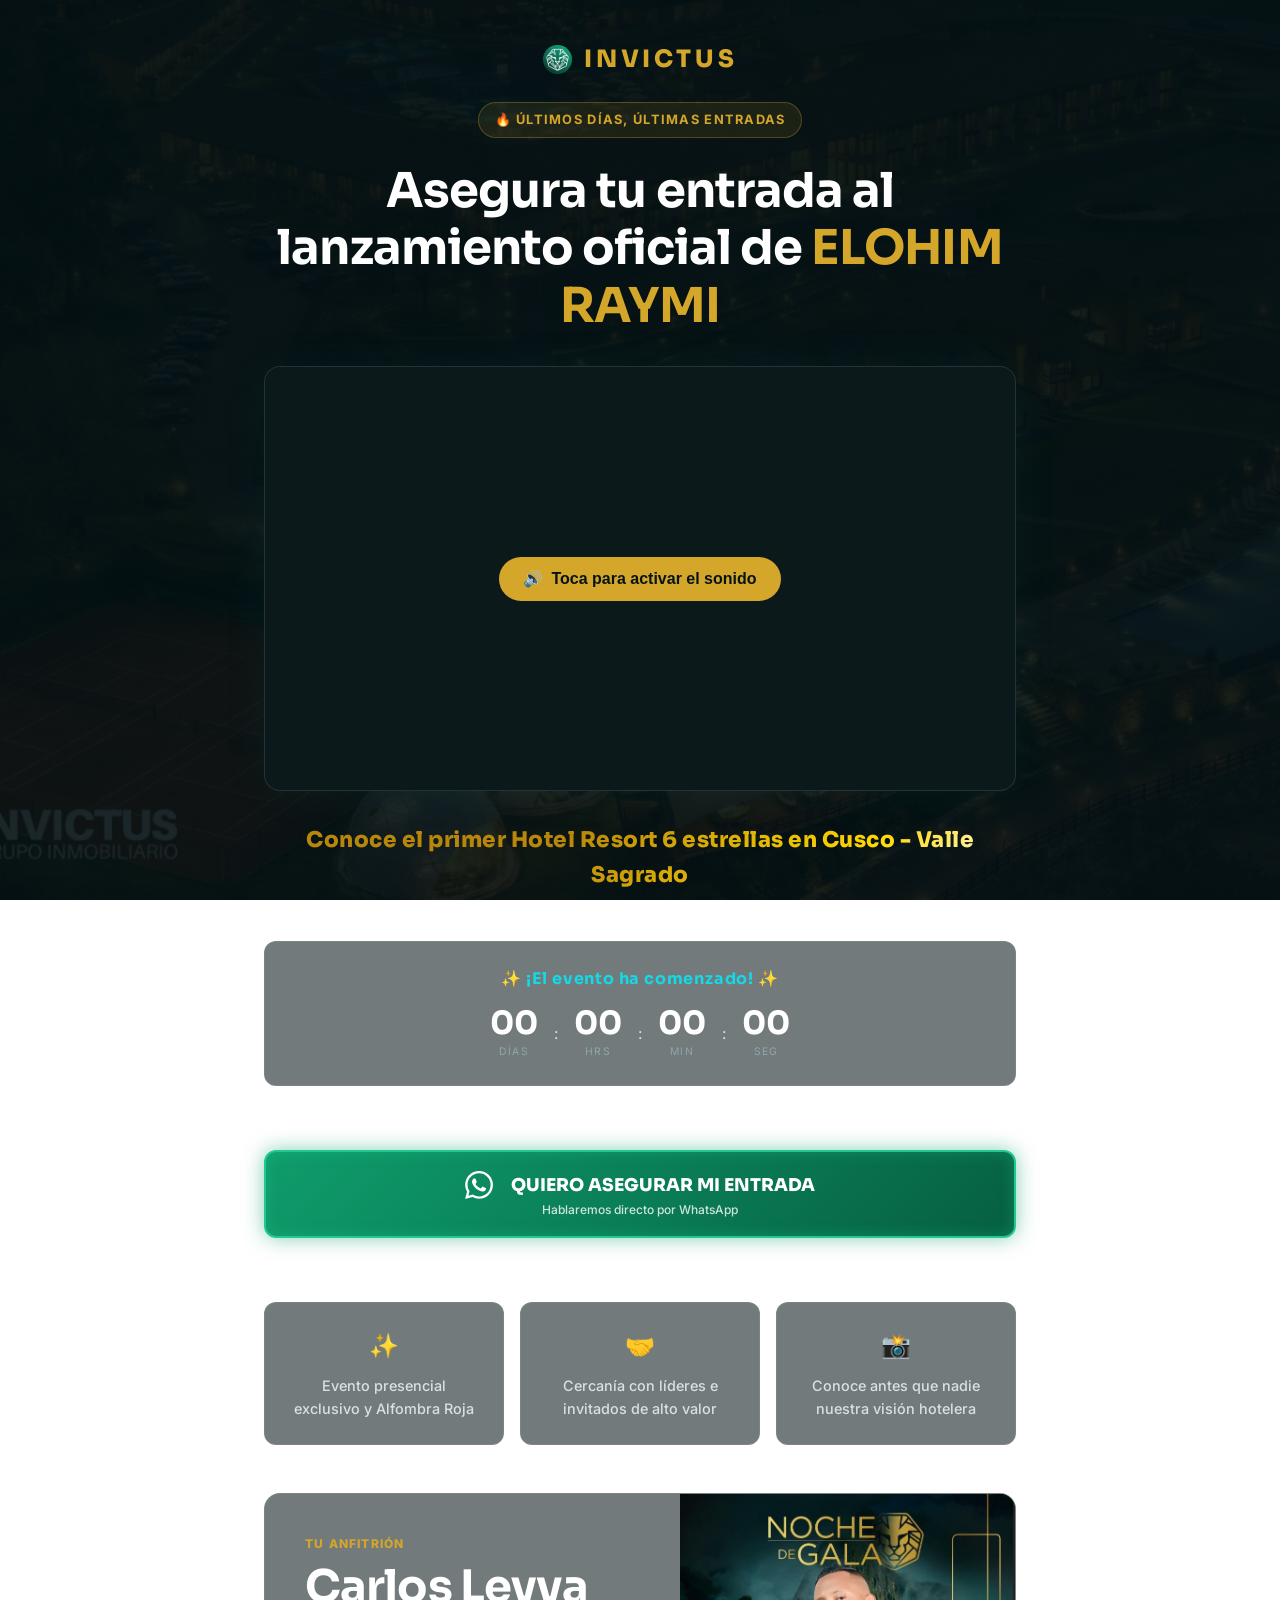
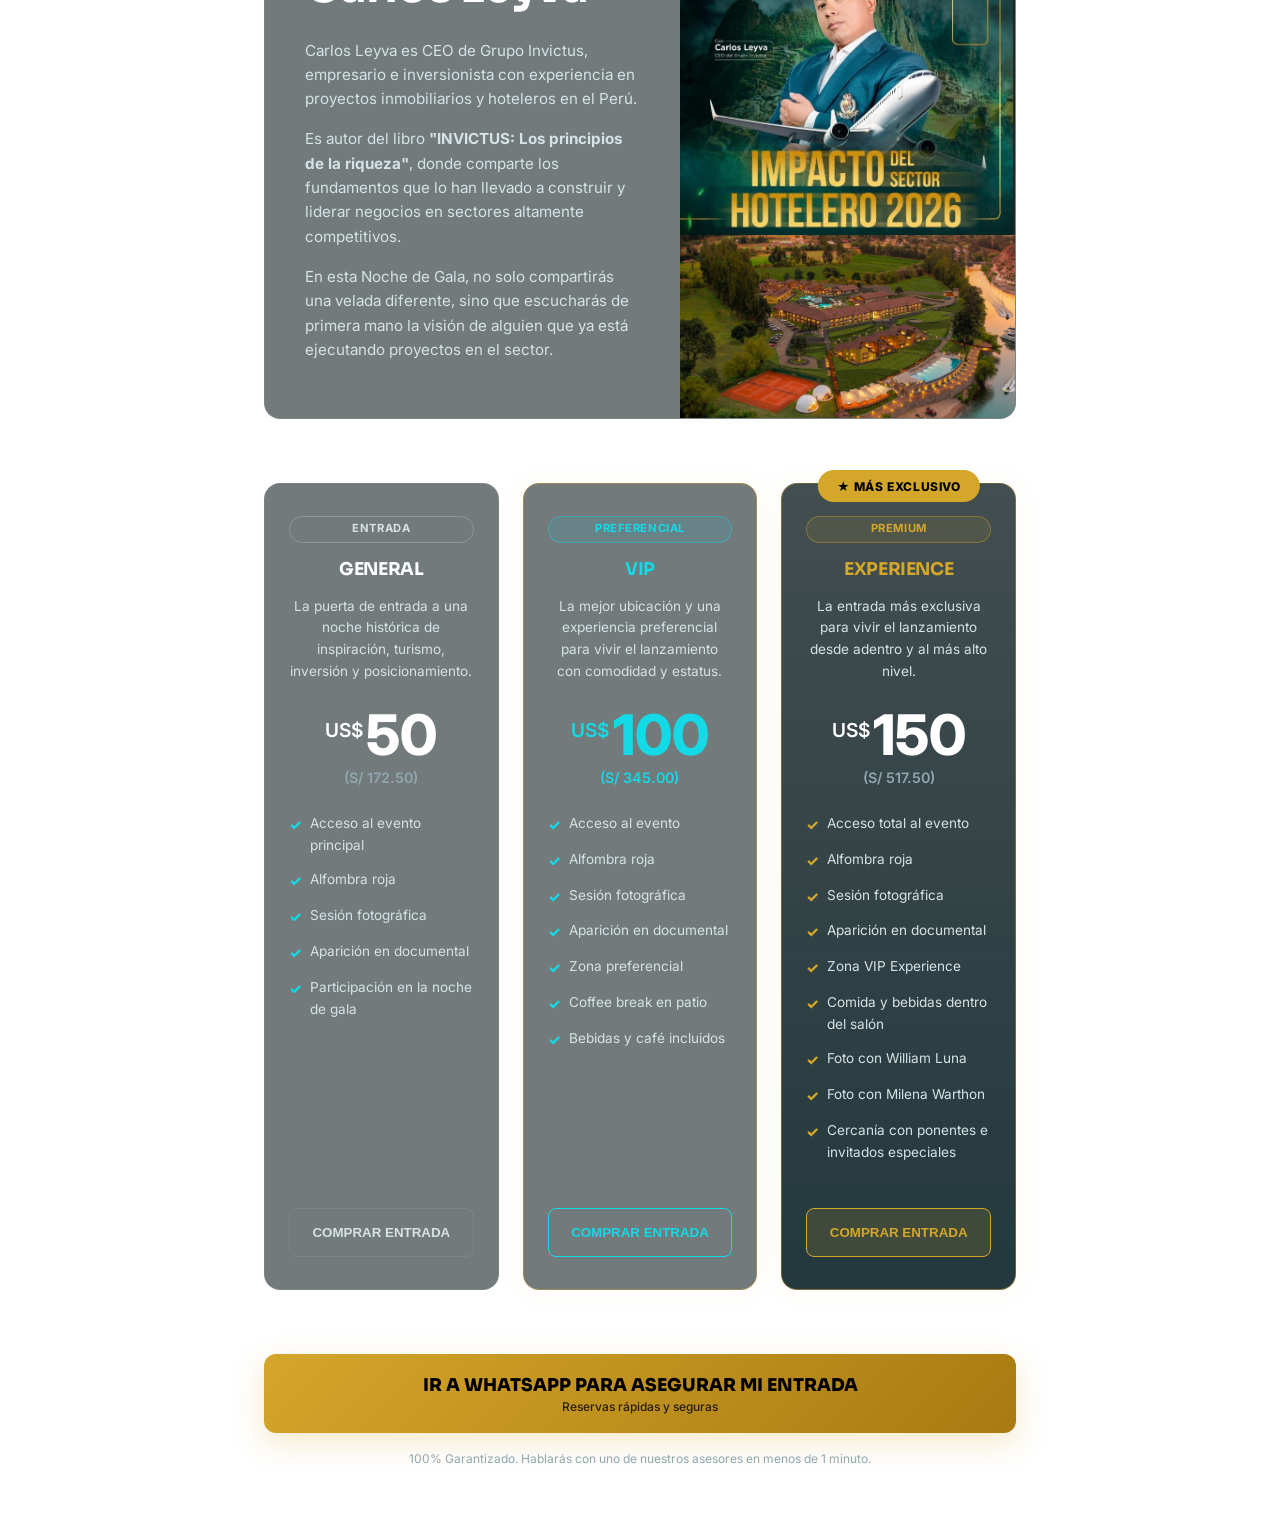
==== vsl/index.html @ d0823276 "feat(vsl): add shimmer gold animated text effect below video" ====
<!DOCTYPE html>
<html lang="es">
<head>
    <meta charset="UTF-8">
    <meta name="viewport" content="width=device-width, initial-scale=1.0">
    <title>Entradas Oficiales | ELOHIM RAYMI VSL</title>
    <meta name="description" content="Asegura tu entrada al lanzamiento oficial de ELOHIM RAYMI en Cusco.">
    <link rel="icon" type="image/png" href="../WhatsApp Image 2026-03-09 at 14.13.30.jpeg">
    <link rel="stylesheet" href="styles.css">

    <!-- Fonts -->
    <link rel="preconnect" href="https://fonts.googleapis.com">
    <link rel="preconnect" href="https://fonts.gstatic.com" crossorigin>
    <link href="https://fonts.googleapis.com/css2?family=Inter:wght@300;400;600&family=Sora:wght@600;700;800&display=swap" rel="stylesheet">
    
    <!-- Vimeo API -->
    <script src="https://player.vimeo.com/api/player.js"></script>
</head>
<body>

    <!-- Header -->
    <header class="header-minimal">
        <div class="logo-container">
            <img src="../WhatsApp Image 2026-03-09 at 14.13.30.jpeg" alt="Logo Invictus" class="header-logo">
            <span class="logo-clean">INVICTUS</span>
        </div>
    </header>

    <main class="vsl-main">
        <!-- Hero Title -->
        <section class="hero-center">
            <div class="container-narrow">
                <span class="badge-urgent">🔥 ÚLTIMOS DÍAS, ÚLTIMAS ENTRADAS</span>
                <h1 class="headline-urgent">Asegura tu entrada al lanzamiento oficial de <span class="text-gold">ELOHIM RAYMI</span></h1>
            </div>
        </section>

        <!-- Video Frame -->
        <section class="video-section">
            <div class="container-narrow">
                <div class="video-glass-container">
                    <iframe id="vsl-iframe" src="https://player.vimeo.com/video/1174787360?autoplay=1&muted=1&loop=1&controls=0&title=0&byline=0&portrait=0" frameborder="0" allow="autoplay; fullscreen; picture-in-picture" allowfullscreen title="MIRA EL VIDEO"></iframe>
                    <div id="unmute-overlay" class="vsl-overlay" onclick="unmuteVideo()">
                        <button id="unmute-vsl-btn" class="unmute-btn">
                            <span class="unmute-icon">🔊</span>
                            <span>Toca para activar el sonido</span>
                        </button>
                    </div>
                </div>
                <p class="shimmer-gold-text">Conoce el primer Hotel Resort 6 estrellas en Cusco - Valle Sagrado</p>
            </div>
        </section>

        <!-- Countdown -->
        <section class="countdown-section">
            <div class="container-narrow">
                <div class="countdown-minimal">
                    <p class="countdown-label">🚨 El lanzamiento comienza en:</p>
                    <div class="countdown-grid">
                        <div class="cd-box"><span id="days">00</span><small>DÍAS</small></div>
                        <span>:</span>
                        <div class="cd-box"><span id="hours">00</span><small>HRS</small></div>
                        <span>:</span>
                        <div class="cd-box"><span id="minutes">00</span><small>MIN</small></div>
                        <span>:</span>
                        <div class="cd-box"><span id="seconds">00</span><small>SEG</small></div>
                    </div>
                </div>
            </div>
        </section>

        <!-- CTAs / Benefits -->
        <section class="content-section">
            <div class="container-narrow">
                <!-- Neon WhatsApp CTA -->
                <div class="main-cta-container">
                    <button class="btn-neon-whatsapp" onclick="openWhatsAppModal('Reserva WhatsApp')">
                        <div class="btn-neon-content">
                            <svg class="whatsapp-icon" viewBox="0 0 24 24" fill="currentColor" width="28" height="28">
                                <path d="M17.472 14.382c-.297-.149-1.758-.867-2.03-.967-.273-.099-.471-.148-.67.15-.197.297-.767.966-.94 1.164-.173.199-.347.223-.644.075-.297-.15-1.255-.463-2.39-1.475-.883-.788-1.48-1.761-1.653-2.059-.173-.297-.018-.458.13-.606.134-.133.298-.347.446-.52.149-.174.198-.298.298-.497.099-.198.05-.371-.025-.52-.075-.149-.669-1.612-.916-2.207-.242-.579-.487-.5-.669-.51-.173-.008-.371-.01-.57-.01-.198 0-.52.074-.792.372-.272.297-1.04 1.016-1.04 2.479 0 1.462 1.065 2.875 1.213 3.074.149.198 2.096 3.2 5.077 4.487.709.306 1.262.489 1.694.625.712.227 1.36.195 1.871.118.571-.085 1.758-.719 2.006-1.413.248-.694.248-1.289.173-1.413-.074-.124-.272-.198-.57-.347m-5.421 7.403h-.004a9.87 9.87 0 01-5.031-1.378l-.361-.214-3.741.982.998-3.648-.235-.374a9.86 9.86 0 01-1.51-5.26c.001-5.45 4.436-9.884 9.888-9.884 2.64 0 5.122 1.03 6.988 2.898a9.825 9.825 0 012.893 6.994c-.003 5.45-4.437 9.884-9.885 9.884m8.413-18.297A11.815 11.815 0 0012.05 0C5.495 0 .16 5.335.157 11.892c0 2.096.547 4.142 1.588 5.945L.057 24l6.305-1.654a11.882 11.882 0 005.683 1.448h.005c6.554 0 11.89-5.335 11.893-11.893a11.821 11.821 0 00-3.48-8.413z"/>
                            </svg>
                            QUIERO ASEGURAR MI ENTRADA
                        </div>
                        <span class="btn-subtext">Hablaremos directo por WhatsApp</span>
                    </button>
                </div>

                <!-- 3 Benefits -->
                <div class="benefits-row">
                    <div class="benefit-card">
                        <span class="benefit-icon">✨</span>
                        <p>Evento presencial exclusivo y Alfombra Roja</p>
                    </div>
                    <div class="benefit-card">
                        <span class="benefit-icon">🤝</span>
                        <p>Cercanía con líderes e invitados de alto valor</p>
                    </div>
                    <div class="benefit-card">
                        <span class="benefit-icon">📸</span>
                        <p>Conoce antes que nadie nuestra visión hotelera</p>
                    </div>
                </div>

                <!-- Anfitrión Carlos Leyva -->
                <section class="host-section">
                    <div class="host-container glass-panel">
                        <div class="host-content">
                            <span class="host-badge">TU ANFITRIÓN</span>
                            <h2 class="host-name">Carlos Leyva</h2>
                            <p>Carlos Leyva es CEO de Grupo Invictus, empresario e inversionista con experiencia en proyectos inmobiliarios y hoteleros en el Perú.</p>
                            <p>Es autor del libro <strong>"INVICTUS: Los principios de la riqueza"</strong>, donde comparte los fundamentos que lo han llevado a construir y liderar negocios en sectores altamente competitivos.</p>
                            <p>En esta Noche de Gala, no solo compartirás una velada diferente, sino que escucharás de primera mano la visión de alguien que ya está ejecutando proyectos en el sector.</p>
                        </div>
                        <div class="host-image-wrapper">
                            <!-- Superior: Flyer Carlos Leyva -->
                            <img src="CARLOSLEYVA2026.JPG" alt="Carlos Leyva Noche de Gala" class="host-image-top">
                            <!-- Inferior: Paisaje del Proyecto -->
                            <img src="../image copy.png" alt="Proyecto Hotelero" class="host-image-bottom">
                        </div>
                    </div>
                </section>

                <!-- 3 Pricing Tiers -->
                <div class="pricing-cards three-columns">
                    <!-- GENERAL -->
                    <div class="price-glass-card">
                        <div class="tier-top-label">ENTRADA</div>
                        <h3>GENERAL</h3>
                        <p class="tier-subtitle">La puerta de entrada a una noche histórica de inspiración, turismo, inversión y posicionamiento.</p>
                        <div class="price">
                            <span class="currency">US$</span>
                            <span class="amount">50</span>
                        </div>
                        <p class="soles-price">(S/ 172.50)</p>
                        <ul class="benefits-list">
                            <li><span class="check-icon">✓</span> Acceso al evento principal</li>
                            <li><span class="check-icon">✓</span> Alfombra roja</li>
                            <li><span class="check-icon">✓</span> Sesión fotográfica</li>
                            <li><span class="check-icon">✓</span> Aparición en documental</li>
                            <li><span class="check-icon">✓</span> Participación en la noche de gala</li>
                        </ul>
                        <button class="btn-tier-outline" onclick="openWhatsAppModal('GENERAL')">COMPRAR ENTRADA</button>
                    </div>

                    <!-- VIP -->
                    <div class="price-glass-card vip-card">
                        <div class="tier-top-label-cyan">PREFERENCIAL</div>
                        <h3 class="text-cyan">VIP</h3>
                        <p class="tier-subtitle">La mejor ubicación y una experiencia preferencial para vivir el lanzamiento con comodidad y estatus.</p>
                        <div class="price text-cyan">
                            <span class="currency">US$</span>
                            <span class="amount">100</span>
                        </div>
                        <p class="soles-price text-cyan">(S/ 345.00)</p>
                        <ul class="benefits-list">
                            <li><span class="check-icon text-cyan">✓</span> Acceso al evento</li>
                            <li><span class="check-icon text-cyan">✓</span> Alfombra roja</li>
                            <li><span class="check-icon text-cyan">✓</span> Sesión fotográfica</li>
                            <li><span class="check-icon text-cyan">✓</span> Aparición en documental</li>
                            <li><span class="check-icon text-cyan">✓</span> Zona preferencial</li>
                            <li><span class="check-icon text-cyan">✓</span> Coffee break en patio</li>
                            <li><span class="check-icon text-cyan">✓</span> Bebidas y café incluidos</li>
                        </ul>
                        <button class="btn-tier-cyan" onclick="openWhatsAppModal('VIP')">COMPRAR ENTRADA</button>
                    </div>

                    <!-- EXPERIENCE -->
                    <div class="price-glass-card experience-card">
                        <div class="vip-badge-experience">★ MÁS EXCLUSIVO</div>
                        <div class="tier-top-label-gold">PREMIUM</div>
                        <h3 class="text-gold">EXPERIENCE</h3>
                        <p class="tier-subtitle">La entrada más exclusiva para vivir el lanzamiento desde adentro y al más alto nivel.</p>
                        <div class="price text-gold">
                            <span class="currency">US$</span>
                            <span class="amount">150</span>
                        </div>
                        <p class="soles-price text-gold">(S/ 517.50)</p>
                        <ul class="benefits-list">
                            <li><span class="check-icon text-gold">✓</span> Acceso total al evento</li>
                            <li><span class="check-icon text-gold">✓</span> Alfombra roja</li>
                            <li><span class="check-icon text-gold">✓</span> Sesión fotográfica</li>
                            <li><span class="check-icon text-gold">✓</span> Aparición en documental</li>
                            <li><span class="check-icon text-gold">✓</span> Zona VIP Experience</li>
                            <li><span class="check-icon text-gold">✓</span> Comida y bebidas dentro del salón</li>
                            <li><span class="check-icon text-gold">✓</span> Foto con William Luna</li>
                            <li><span class="check-icon text-gold">✓</span> Foto con Milena Warthon</li>
                            <li><span class="check-icon text-gold">✓</span> Cercanía con ponentes e invitados especiales</li>
                        </ul>
                        <button class="btn-tier-gold" onclick="openWhatsAppModal('EXPERIENCE')">COMPRAR ENTRADA</button>
                    </div>
                </div>

                <!-- Main CTA -->
                <div class="main-cta-container">
                    <button class="btn-massive-gold" onclick="openWhatsAppModal('EXPERIENCE')">
                        IR A WHATSAPP PARA ASEGURAR MI ENTRADA
                        <span class="btn-subtext">Reservas rápidas y seguras</span>
                    </button>
                    <p class="footer-micro">100% Garantizado. Hablarás con uno de nuestros asesores en menos de 1 minuto.</p>
                </div>
            </div>
        </section>
    </main>

    <!-- Modal Form (Before WhatsApp) -->
    <div id="wa-modal" class="modal-overlay">
        <div class="modal-glass">
            <button class="close-btn" onclick="closeWhatsAppModal()">&times;</button>
            <div class="modal-header">
                <h2>Completa tus datos y reserva tu entrada</h2>
                <p class="modal-subtext-gold">Separa hoy con US$10 (S/34.50) y bloquea tu precio de preventa hasta el domingo 22 de marzo.</p>
            </div>
            <form id="vsl-form">
                <input type="hidden" id="selected_plan" name="plan" value="GENERAL">
                
                <div class="form-group">
                    <label>TU NOMBRE</label>
                    <input type="text" id="nombre" name="nombre_completo" placeholder="Ej: Juan Pérez" required>
                </div>

                <div class="form-group">
                    <label>TU WHATSAPP</label>
                    <div class="phone-input">
                        <span class="prefix">+51</span>
                        <input type="tel" id="whatsapp" name="whatsapp" placeholder="987654321" required>
                    </div>
                </div>

                <button type="submit" id="submit-btn" class="btn-massive-gold">
                    <svg class="whatsapp-icon" viewBox="0 0 24 24" fill="currentColor" width="24" height="24">
                        <path d="M17.472 14.382c-.297-.149-1.758-.867-2.03-.967-.273-.099-.471-.148-.67.15-.197.297-.767.966-.94 1.164-.173.199-.347.223-.644.075-.297-.15-1.255-.463-2.39-1.475-.883-.788-1.48-1.761-1.653-2.059-.173-.297-.018-.458.13-.606.134-.133.298-.347.446-.52.149-.174.198-.298.298-.497.099-.198.05-.371-.025-.52-.075-.149-.669-1.612-.916-2.207-.242-.579-.487-.5-.669-.51-.173-.008-.371-.01-.57-.01-.198 0-.52.074-.792.372-.272.297-1.04 1.016-1.04 2.479 0 1.462 1.065 2.875 1.213 3.074.149.198 2.096 3.2 5.077 4.487.709.306 1.262.489 1.694.625.712.227 1.36.195 1.871.118.571-.085 1.758-.719 2.006-1.413.248-.694.248-1.289.173-1.413-.074-.124-.272-.198-.57-.347m-5.421 7.403h-.004a9.87 9.87 0 01-5.031-1.378l-.361-.214-3.741.982.998-3.648-.235-.374a9.86 9.86 0 01-1.51-5.26c.001-5.45 4.436-9.884 9.888-9.884 2.64 0 5.122 1.03 6.988 2.898a9.825 9.825 0 012.893 6.994c-.003 5.45-4.437 9.884-9.885 9.884m8.413-18.297A11.815 11.815 0 0012.05 0C5.495 0 .16 5.335.157 11.892c0 2.096.547 4.142 1.588 5.945L.057 24l6.305-1.654a11.882 11.882 0 005.683 1.448h.005c6.554 0 11.89-5.335 11.893-11.893a11.821 11.821 0 00-3.48-8.413z"/>
                    </svg>
                    IR A WHATSAPP AHORA
                </button>
            </form>
        </div>
    </div>

    <script src="script.js"></script>
</body>
</html>
---- vsl/styles.css ----
/* ===========================
   TOKENS & RESET
   =========================== */
   :root {
    --bg-void: #031013;
    --bg-deep: #061417;
    --bg-petrol: #0B2328;
    --surface-container: #142225;
    
    --gold-premium: #D4A62A;
    --gold-light: #f2c145;
    --gold-dark: #A97A12;
    --cyan-bright: #14D9E6;
    
    --text-primary: #FFFFFF;
    --text-sec: #D6E2E5;
    --text-muted: #8FA7AD;

    --glass-border: rgba(255,255,255,0.08);
    --glass-bg: rgba(20, 34, 37, 0.6);
}

* {
    margin: 0;
    padding: 0;
    box-sizing: border-box;
}

body {
    background: linear-gradient(rgba(3, 16, 19, 0.95), rgba(3, 16, 19, 0.9)), 
                url('../WhatsApp Image 2026-03-09 at 13.27.42.jpeg');
    background-size: cover;
    background-position: center;
    background-attachment: fixed;
    color: var(--text-sec);
    font-family: 'Inter', sans-serif;
    line-height: 1.6;
    -webkit-font-smoothing: antialiased;
}

h1, h2, h3 {
    font-family: 'Sora', sans-serif;
    color: var(--text-primary);
    line-height: 1.2;
    letter-spacing: -0.02em;
}

.text-gold {
    color: var(--gold-premium);
}

a {
    text-decoration: none;
}

.container-narrow {
    max-width: 800px;
    margin: 0 auto;
    padding: 0 1.5rem;
}

/* ===========================
   HEADER
   =========================== */
.header-minimal {
    text-align: center;
    padding: 2.5rem 0 1.5rem;
}

.logo-container {
    display: flex;
    justify-content: center;
    align-items: center;
    gap: 0.8rem;
}

.header-logo {
    height: 1.8rem;
    width: 1.8rem;
    border-radius: 50%;
    object-fit: cover;
}

.logo-clean {
    font-family: 'Sora', sans-serif;
    font-size: 1.5rem;
    font-weight: 800;
    letter-spacing: 0.15em;
    color: var(--gold-premium);
    text-transform: uppercase;
}

/* ===========================
   HERO & TYPOGRAPHY
   =========================== */
.hero-center {
    text-align: center;
    margin-bottom: 2rem;
}

.badge-urgent {
    display: inline-block;
    background: rgba(212, 166, 42, 0.1);
    border: 1px solid rgba(212, 166, 42, 0.3);
    color: var(--gold-premium);
    padding: 0.4rem 1rem;
    border-radius: 50px;
    font-size: 0.8rem;
    font-weight: 700;
    letter-spacing: 0.1em;
    margin-bottom: 1.5rem;
}

.headline-urgent {
    font-size: 2.2rem;
    margin-bottom: 1rem;
}

@media (min-width: 768px) {
    .headline-urgent {
        font-size: 3rem;
    }
}

/* ===========================
   VIDEO VSL
   =========================== */
.video-section {
    margin-bottom: 3rem;
}

.video-glass-container {
    position: relative;
    padding-bottom: 56.25%; /* 16:9 Aspect Ratio */
    height: 0;
    overflow: hidden;
    border-radius: 16px;
    background: var(--surface-container);
    border: 1px solid var(--glass-border);
    box-shadow: 0 0 50px rgba(20, 217, 230, 0.05); /* very subtle cyan glow */
}

.video-glass-container iframe {
    position: absolute;
    top: 0;
    left: 0;
    width: 100%;
    height: 100%;
}

.vsl-overlay {
    position: absolute;
    inset: 0;
    background: rgba(6, 20, 23, 0.6);
    display: flex;
    align-items: center;
    justify-content: center;
    -webkit-backdrop-filter: blur(5px);
    backdrop-filter: blur(5px);
    z-index: 10;
    cursor: pointer;
    transition: opacity 0.4s ease;
}

.unmute-btn {
    background: var(--gold-premium);
    color: var(--bg-deep);
    border: none;
    padding: 0.8rem 1.5rem;
    border-radius: 50px;
    font-weight: 700;
    font-size: 1rem;
    cursor: pointer;
    display: flex;
    align-items: center;
    gap: 0.5rem;
    animation: pulseGlow 2s infinite;
}

@keyframes pulseGlow {
    0% { box-shadow: 0 0 0 0 rgba(212, 166, 42, 0.4); }
    70% { box-shadow: 0 0 0 15px rgba(212, 166, 42, 0); }
    100% { box-shadow: 0 0 0 0 rgba(212, 166, 42, 0); }
}

/* ===========================
   COUNTDOWN
   =========================== */
.countdown-section {
    margin-bottom: 4rem;
}

.countdown-minimal {
    background: var(--glass-bg);
    border: 1px solid var(--glass-border);
    border-radius: 12px;
    padding: 1.5rem;
    text-align: center;
    -webkit-backdrop-filter: blur(20px);
    backdrop-filter: blur(20px);
}

.countdown-label {
    font-family: 'Sora', sans-serif;
    font-weight: 700;
    color: var(--cyan-bright);
    margin-bottom: 1rem;
    font-size: 1rem;
    letter-spacing: 0.05em;
}

.countdown-grid {
    display: flex;
    justify-content: center;
    align-items: center;
    gap: 1rem;
}

.cd-box {
    display: flex;
    flex-direction: column;
    align-items: center;
}

.cd-box span {
    font-family: 'Sora', sans-serif;
    font-size: 2rem;
    font-weight: 700;
    color: var(--text-primary);
    line-height: 1;
}

.cd-box small {
    font-size: 0.65rem;
    color: var(--text-muted);
    letter-spacing: 0.1em;
    margin-top: 0.3rem;
}

/* ===========================
   BENEFITS
   =========================== */
.benefits-row {
    display: grid;
    grid-template-columns: 1fr;
    gap: 1rem;
    margin-bottom: 3rem;
}

@media (min-width: 768px) {
    .benefits-row {
        grid-template-columns: repeat(3, 1fr);
    }
}

.benefit-card {
    background: var(--glass-bg);
    border: 1px solid var(--glass-border);
    padding: 1.5rem;
    border-radius: 12px;
    text-align: center;
    -webkit-backdrop-filter: blur(10px);
    backdrop-filter: blur(10px);
    transition: transform 0.3s ease, border-color 0.3s ease, box-shadow 0.3s ease;
}

.benefit-card:hover {
    transform: scale(1.03);
    border-color: rgba(212, 166, 42, 0.4);
    box-shadow: 0 10px 30px rgba(212, 166, 42, 0.1);
}

.benefit-icon {
    display: block;
    font-size: 1.5rem;
    margin-bottom: 0.5rem;
}

.benefit-card p {
    font-size: 0.9rem;
    font-weight: 500;
    color: var(--text-sec);
}

.text-cyan {
    color: var(--color-cyan);
}

/* Shimmer Gold Text Effect */
.shimmer-gold-text {
    font-family: 'Sora', sans-serif;
    font-weight: 800;
    font-size: 1.35rem; /* Mayor tamaño */
    text-align: center;
    margin-top: 2rem;
    letter-spacing: 0.5px;
    
    /* Textura de gradiente */
    background: linear-gradient(
        -45deg,
        #B8860B 20%, /* Oro Oscuro */
        #FFD700 40%, /* Oro Brillo */
        #FFFDE7 50%, /* Destello Blanco */
        #FFD700 60%, /* Oro Brillo */
        #B8860B 80%  /* Oro Oscuro */
    );
    background-size: 200% auto;
    
    /* Recorte de texto */
    color: var(--color-gold);
    -webkit-background-clip: text;
    background-clip: text;
    -webkit-text-fill-color: transparent;
    
    /* Animación infinita */
    animation: shimmer 3s linear infinite;
}

@keyframes shimmer {
    to {
        background-position: 200% center;
    }
}

@media (max-width: 768px) {
    .shimmer-gold-text {
        font-size: 1.15rem;
    }
}

/* ===========================
   Typographic Utilities
   =========================== */
/* ===========================
   PRICING
   =========================== */
.pricing-cards {
    display: grid;
    grid-template-columns: 1fr;
    gap: 1.5rem;
    margin-bottom: 4rem;
}

@media (min-width: 600px) {
    .pricing-cards {
        grid-template-columns: 1fr 1fr;
    }
}

.price-glass-card {
    background: var(--glass-bg);
    border: 1px solid var(--glass-border);
    border-radius: 16px;
    padding: 2rem 1.5rem;
    text-align: center;
    display: flex;
    flex-direction: column;
    -webkit-backdrop-filter: blur(10px);
    backdrop-filter: blur(10px);
    transition: transform 0.3s ease, border-color 0.3s ease, box-shadow 0.3s ease;
}

.price-glass-card:hover {
    transform: scale(1.03);
    border-color: rgba(212, 166, 42, 0.5);
    box-shadow: 0 15px 40px rgba(212, 166, 42, 0.15);
}

.price-glass-card h3 {
    font-size: 1.1rem;
    margin-bottom: 1rem;
}

.price {
    display: flex;
    justify-content: center;
    align-items: flex-start;
    gap: 0.2rem;
    color: var(--text-primary);
    margin-bottom: 0.2rem;
}

.price .currency {
    font-size: 1.2rem;
    font-weight: 600;
    margin-top: 0.5rem;
}

.price .amount {
    font-size: 3.5rem;
    font-weight: 800;
    line-height: 1;
}

.soles-price {
    font-size: 0.9rem;
    color: var(--text-muted);
    font-weight: 600;
    margin-bottom: 1.5rem;
}

.price-desc {
    font-size: 0.85rem;
    flex-grow: 1;
    margin-bottom: 2rem;
    color: var(--text-sec);
}

.btn-tier-outline {
    background: transparent;
    border: 1px solid var(--glass-border);
    color: var(--text-sec);
    padding: 1rem;
    border-radius: 8px;
    font-weight: 600;
    cursor: pointer;
    transition: all 0.3s ease;
}

.btn-tier-outline:hover {
    background: rgba(255,255,255,0.05);
    color: var(--text-primary);
}

.vip-card {
    border-color: rgba(212, 166, 42, 0.4);
    box-shadow: 0 0 30px rgba(212, 166, 42, 0.05);
    position: relative;
}

.vip-badge {
    position: absolute;
    top: -12px;
    left: 50%;
    transform: translateX(-50%);
    background: var(--gold-premium);
    color: #000;
    font-size: 0.7rem;
    font-weight: 800;
    padding: 0.3rem 1rem;
    border-radius: 20px;
    letter-spacing: 0.05em;
}

.btn-tier-gold {
    background: rgba(212, 166, 42, 0.15);
    border: 1px solid var(--gold-premium);
    color: var(--gold-premium);
    padding: 1rem;
    border-radius: 8px;
    font-weight: 600;
    cursor: pointer;
    transition: all 0.3s ease;
}

.btn-tier-gold:hover {
    background: var(--gold-premium);
    color: #000;
}

/* ===========================
   MAIN CTA
   =========================== */
.main-cta-container {
    text-align: center;
    padding-bottom: 4rem;
}

.btn-massive-gold {
    display: flex;
    flex-direction: column;
    align-items: center;
    justify-content: center;
    width: 100%;
    background: linear-gradient(135deg, var(--gold-premium) 0%, var(--gold-dark) 100%);
    color: #000;
    border: none;
    border-radius: 12px;
    padding: 1.2rem 1.5rem;
    font-family: 'Sora', sans-serif;
    font-size: 1.1rem;
    font-weight: 800;
    cursor: pointer;
    box-shadow: 0 10px 30px rgba(212, 166, 42, 0.25);
    transition: transform 0.2s, box-shadow 0.2s;
}

.btn-massive-gold:hover {
    transform: translateY(-3px);
    box-shadow: 0 15px 40px rgba(212, 166, 42, 0.35);
}

.btn-neon-whatsapp {
    display: flex;
    flex-direction: column;
    align-items: center;
    justify-content: center;
    width: 100%;
    background: linear-gradient(135deg, #0f9d6c 0%, #065f41 100%);
    color: #FFFFFF;
    border: 2px solid #20c98f;
    border-radius: 12px;
    padding: 1.2rem 1.5rem;
    font-family: 'Sora', sans-serif;
    font-size: 1.1rem;
    font-weight: 800;
    cursor: pointer;
    box-shadow: 0 0 20px rgba(15, 157, 108, 0.5), inset 0 0 15px rgba(32, 201, 143, 0.3);
    transition: transform 0.3s ease, box-shadow 0.3s ease;
    animation: neonGlow 2.5s infinite alternate;
}

@keyframes neonGlow {
    0% {
        box-shadow: 0 0 15px rgba(15, 157, 108, 0.4), inset 0 0 10px rgba(32, 201, 143, 0.2);
    }
    100% {
        box-shadow: 0 0 35px rgba(15, 157, 108, 0.8), inset 0 0 20px rgba(32, 201, 143, 0.5);
    }
}

.btn-neon-whatsapp:hover {
    transform: translateY(-3px) scale(1.02);
    box-shadow: 0 0 40px rgba(15, 157, 108, 0.9), inset 0 0 25px rgba(32, 201, 143, 0.6);
}

.btn-neon-content {
    display: flex;
    align-items: center;
    gap: 10px;
    justify-content: center;
}

.btn-subtext {
    font-family: 'Inter', sans-serif;
    font-size: 0.75rem;
    font-weight: 500;
    opacity: 0.8;
    margin-top: 0.2rem;
}

.footer-micro {
    font-size: 0.75rem;
    color: var(--text-muted);
    margin-top: 1rem;
}

/* ===========================
   MODAL
   =========================== */
.modal-overlay {
    position: fixed;
    inset: 0;
    background: rgba(3, 16, 19, 0.85);
    -webkit-backdrop-filter: blur(10px);
    backdrop-filter: blur(10px);
    display: none;
    align-items: center;
    justify-content: center;
    z-index: 100;
    padding: 1rem;
}

/* ===========================
   HOST SECTION (CARLOS LEYVA)
   =========================== */
.host-section {
    margin-bottom: 4rem;
}

.glass-panel {
    background: var(--glass-bg);
    border: 1px solid var(--glass-border);
    border-radius: 16px;
    -webkit-backdrop-filter: blur(20px);
    backdrop-filter: blur(20px);
    overflow: hidden;
}

.host-container {
    display: flex;
    flex-direction: column;
}

@media (min-width: 768px) {
    .host-container {
        flex-direction: row;
        align-items: stretch;
    }
}

.host-content {
    padding: 2.5rem;
    flex: 1;
    text-align: left;
}

.host-badge {
    color: var(--gold-premium);
    font-size: 0.75rem;
    font-weight: 800;
    letter-spacing: 0.1em;
    text-transform: uppercase;
    display: block;
    margin-bottom: 0.5rem;
}

.host-name {
    font-size: 2.2rem;
    margin-bottom: 1.5rem;
}

@media (min-width: 768px) {
    .host-name {
        font-size: 2.8rem;
    }
}

.host-content p {
    margin-bottom: 1rem;
    font-size: 0.95rem;
    color: var(--text-sec);
}

.host-image-wrapper {
    flex: 1;
    display: flex;
    flex-direction: column;
    overflow: hidden;
}

.host-image-top {
    width: 100%;
    height: 65%;
    object-fit: cover;
    object-position: top center;
    background-color: #030a0d;
}

.host-image-bottom {
    width: 100%;
    height: 35%;
    object-fit: cover;
    object-position: center;
}

/* ===========================
   PRICING TIER DETAILS
   =========================== */
@media (min-width: 992px) {
    .pricing-cards.three-columns {
        grid-template-columns: repeat(3, 1fr);
    }
}

.tier-subtitle {
    font-size: 0.85rem;
    color: var(--text-sec);
    margin-bottom: 1.5rem;
    min-height: 48px;
}

.tier-top-label {
    display: inline-block;
    border: 1px solid rgba(255,255,255,0.2);
    border-radius: 20px;
    padding: 0.2rem 1rem;
    font-size: 0.7rem;
    font-weight: 700;
    margin-bottom: 1rem;
    letter-spacing: 0.05em;
    color: var(--text-sec);
}

.tier-top-label-gold {
    display: inline-block;
    border: 1px solid rgba(212, 166, 42, 0.4);
    color: var(--gold-premium);
    background: rgba(212, 166, 42, 0.1);
    border-radius: 20px;
    padding: 0.2rem 1rem;
    font-size: 0.7rem;
    font-weight: 700;
    margin-bottom: 1rem;
    letter-spacing: 0.05em;
}

.tier-top-label-cyan {
    display: inline-block;
    border: 1px solid rgba(20, 217, 230, 0.4);
    color: var(--cyan-bright);
    background: rgba(20, 217, 230, 0.1);
    border-radius: 20px;
    padding: 0.2rem 1rem;
    font-size: 0.7rem;
    font-weight: 700;
    margin-bottom: 1rem;
    letter-spacing: 0.05em;
}

.benefits-list {
    list-style: none;
    text-align: left;
    margin-bottom: 2rem;
    flex-grow: 1;
    padding: 0;
}

.benefits-list li {
    font-size: 0.85rem;
    margin-bottom: 0.8rem;
    display: flex;
    align-items: flex-start;
    gap: 0.5rem;
    color: var(--text-sec);
}

.check-icon {
    font-weight: 800;
    font-size: 0.9rem;
    color: var(--cyan-bright);
}

.text-cyan { color: var(--cyan-bright) !important; }
.check-icon.text-cyan { color: var(--cyan-bright); }
.check-icon.text-gold { color: var(--gold-premium); }

.experience-card {
    border-color: rgba(212, 166, 42, 0.4);
    box-shadow: 0 0 30px rgba(212, 166, 42, 0.05);
    position: relative;
    background: linear-gradient(180deg, rgba(20,34,37,0.8) 0%, rgba(11,35,40,0.9) 100%);
}

.btn-tier-cyan {
    background: transparent;
    border: 1px solid var(--cyan-bright);
    color: var(--cyan-bright);
    padding: 1rem;
    border-radius: 8px;
    font-weight: 600;
    cursor: pointer;
    transition: all 0.3s ease;
}

.btn-tier-cyan:hover {
    background: rgba(20, 217, 230, 0.1);
    color: var(--cyan-bright);
}

.vip-badge-experience {
    position: absolute;
    top: -14px;
    left: 50%;
    transform: translateX(-50%);
    background: var(--gold-premium);
    color: #000;
    font-size: 0.75rem;
    font-weight: 800;
    padding: 0.4rem 1.2rem;
    border-radius: 20px;
    letter-spacing: 0.05em;
    white-space: nowrap;
}

.modal-overlay.active {
    display: flex;
}

.modal-glass {
    position: relative;
    background: var(--surface-container);
    border: 1px solid var(--glass-border);
    border-radius: 20px;
    padding: 2.5rem 2rem;
    width: 100%;
    max-width: 450px;
    box-shadow: 0 30px 60px rgba(0,0,0,0.5);
}

.close-btn {
    position: absolute;
    top: 15px;
    right: 20px;
    background: none;
    border: none;
    color: var(--text-muted);
    font-size: 1.5rem;
    cursor: pointer;
}

.modal-header h2 {
    font-size: 1.5rem;
    margin-bottom: 0.5rem;
}

.modal-header p {
    font-size: 0.9rem;
    color: var(--text-sec);
    margin-bottom: 2rem;
}

.modal-subtext-gold {
    color: var(--gold-premium) !important;
    font-weight: 600;
}

.form-group {
    margin-bottom: 1.5rem;
    text-align: left;
}

.form-group label {
    display: block;
    font-family: 'Plus Jakarta Sans', sans-serif;
    font-size: 0.75rem;
    font-weight: 700;
    color: var(--text-muted);
    margin-bottom: 0.5rem;
    letter-spacing: 0.05em;
}

.form-group input {
    width: 100%;
    background: rgba(255,255,255,0.03);
    border: 1px solid var(--glass-border);
    border-radius: 8px;
    padding: 1rem;
    color: var(--text-primary);
    font-family: 'Inter', sans-serif;
    font-size: 1rem;
    transition: border-color 0.3s;
}

.form-group input:focus {
    outline: none;
    border-color: var(--cyan-bright);
}

.phone-input {
    display: flex;
    align-items: center;
    background: rgba(255,255,255,0.03);
    border: 1px solid var(--glass-border);
    border-radius: 8px;
}

.phone-input:focus-within {
    border-color: var(--cyan-bright);
}

.phone-input .prefix {
    padding: 0 1rem;
    color: var(--text-sec);
    border-right: 1px solid var(--glass-border);
    font-weight: 600;
}

.phone-input input {
    background: transparent;
    border: none;
}

.phone-input input:focus {
    border-color: transparent;
}

.whatsapp-icon {
    vertical-align: middle;
    margin-right: 8px;
}
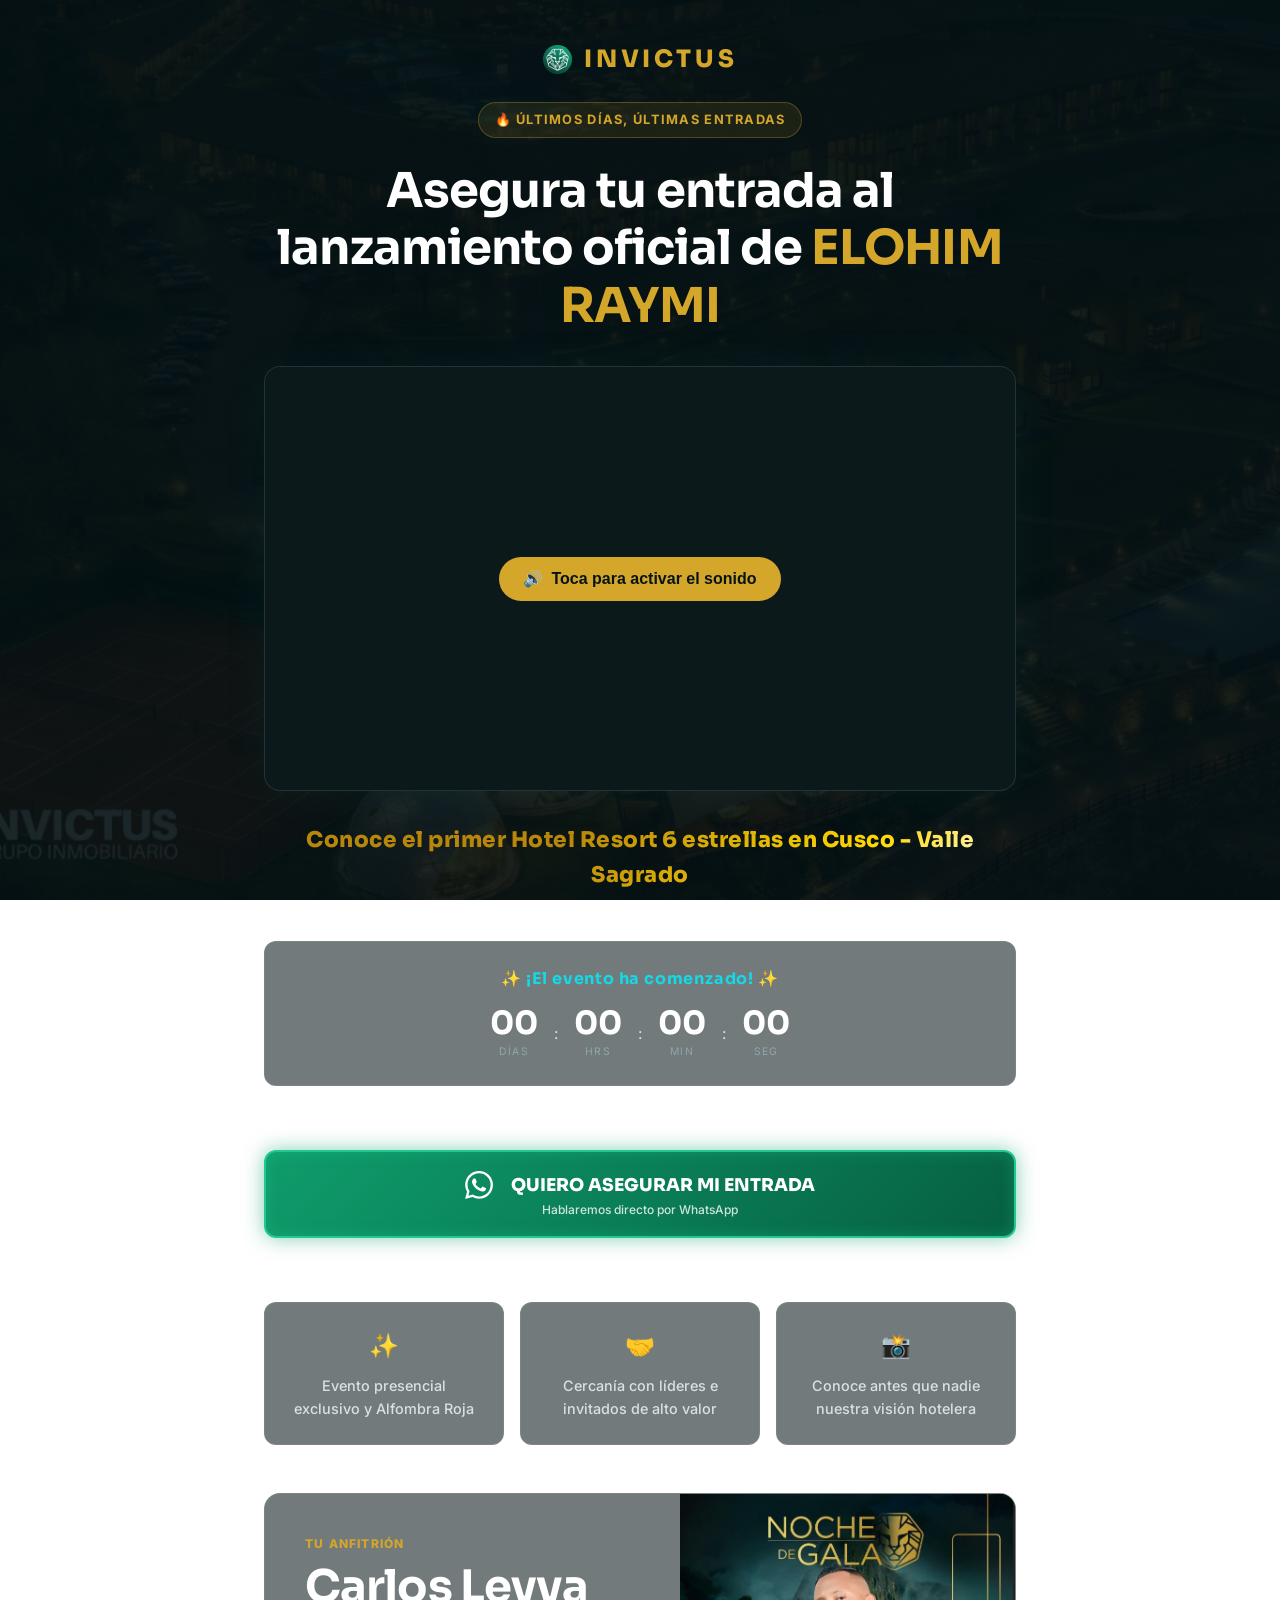
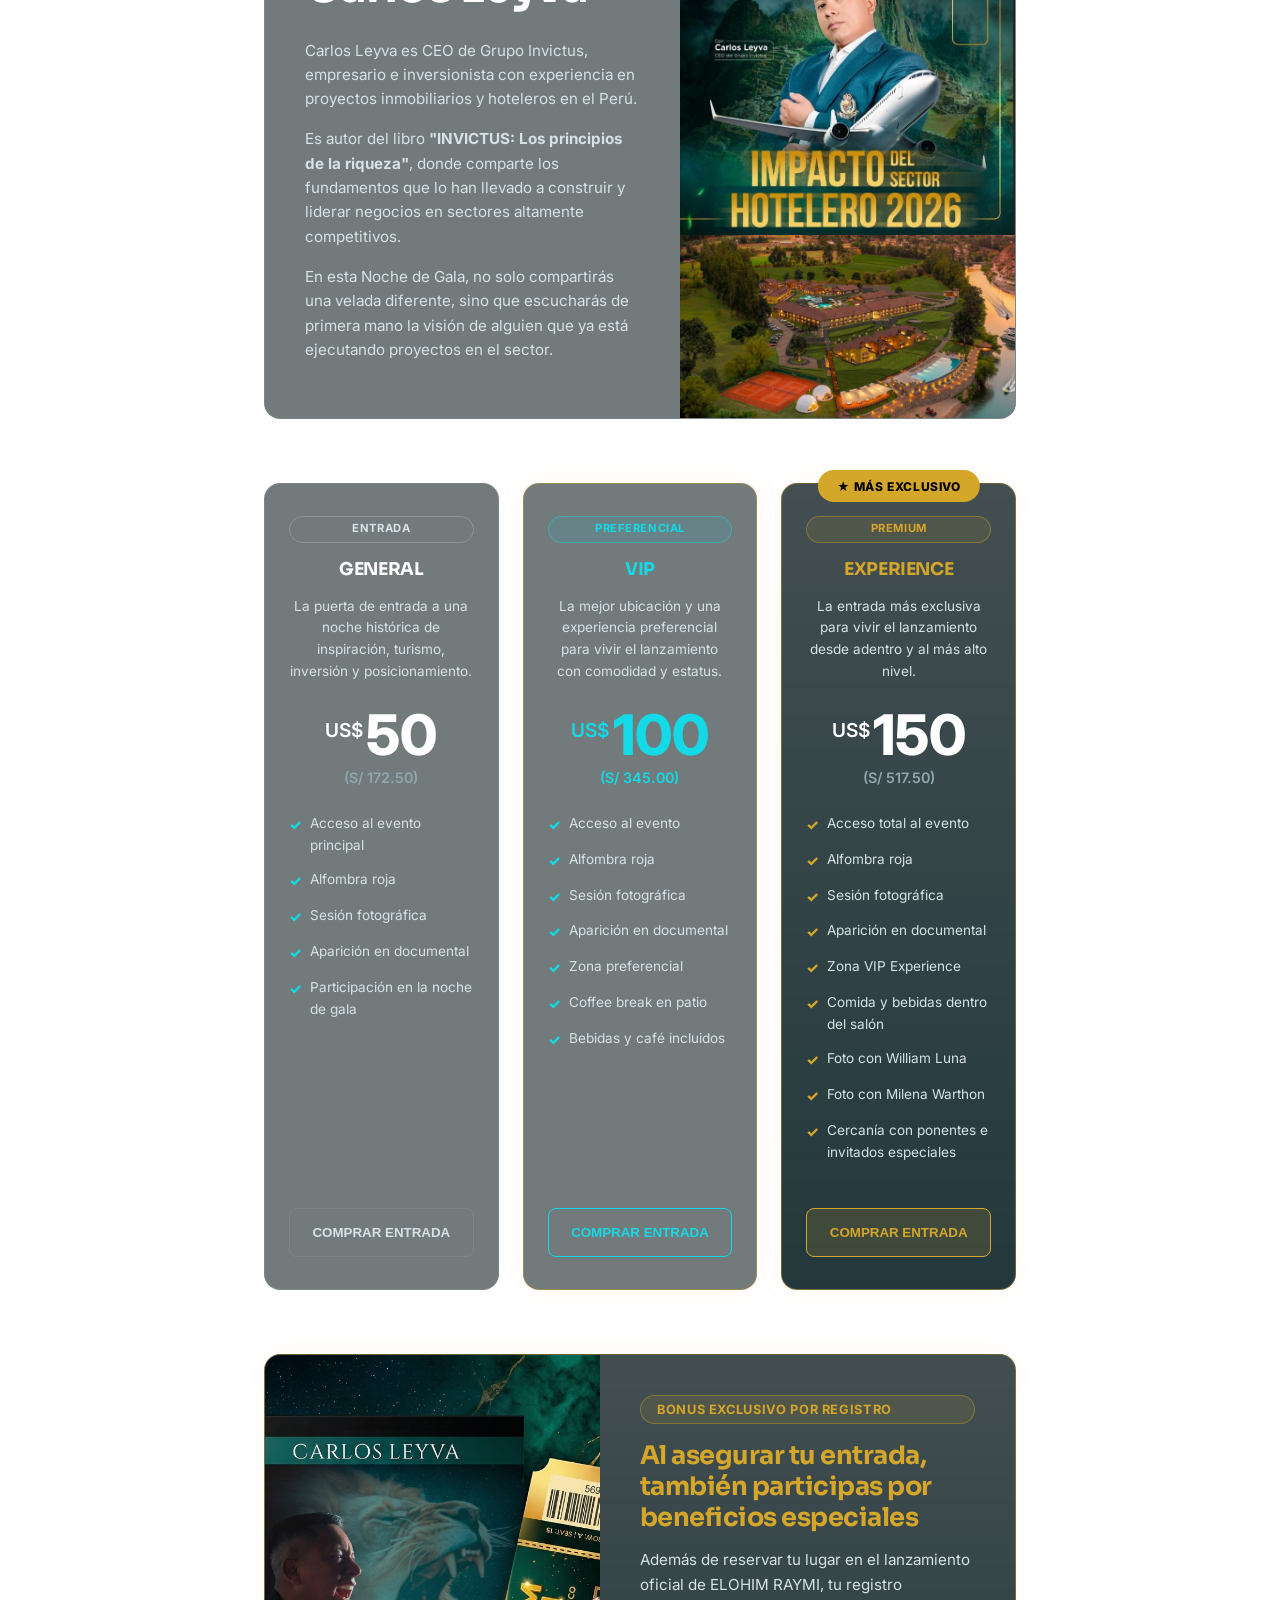
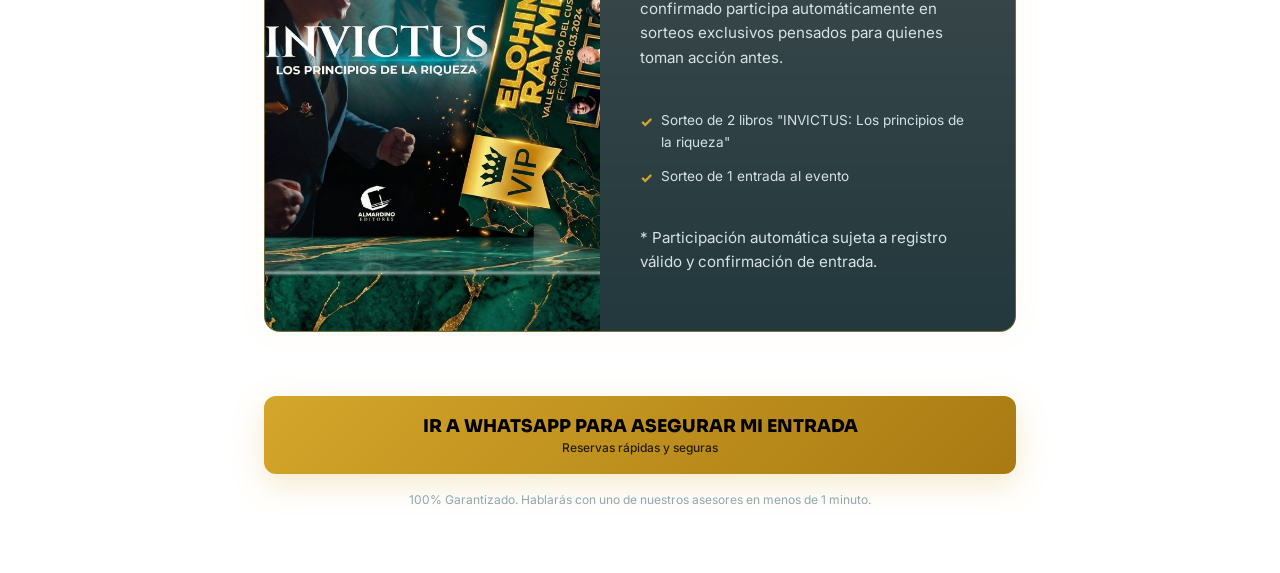
==== commit ea9e4ea2: "Add Bonus Exclusivo section with BONO.jpeg and premium styling" ====
--- a/vsl/index.html
+++ b/vsl/index.html
@@ -190,6 +190,25 @@
                     </div>
                 </div>
 
+                <!-- Bonus Section -->
+                <section class="bonus-section">
+                    <div class="bonus-container glass-panel experience-card">
+                        <div class="bonus-image-wrapper">
+                            <img src="BONO.jpeg" alt="Bono Exclusivo" class="bonus-image">
+                        </div>
+                        <div class="bonus-content">
+                            <div class="tier-top-label-gold" style="font-size: 0.8rem;">BONUS EXCLUSIVO POR REGISTRO</div>
+                            <h2 class="text-gold" style="font-size: 1.6rem; margin-bottom: 1rem;">Al asegurar tu entrada, también participas por beneficios especiales</h2>
+                            <p>Además de reservar tu lugar en el lanzamiento oficial de ELOHIM RAYMI, tu registro confirmado participa automáticamente en sorteos exclusivos pensados para quienes toman acción antes.</p>
+                            <ul class="benefits-list" style="margin-top: 1.5rem; margin-bottom: 1.5rem; flex-grow: 0;">
+                                <li><span class="check-icon text-gold">✓</span> Sorteo de 2 libros "INVICTUS: Los principios de la riqueza"</li>
+                                <li><span class="check-icon text-gold">✓</span> Sorteo de 1 entrada al evento</li>
+                            </ul>
+                            <p class="footer-micro" style="margin-top: 0;">* Participación automática sujeta a registro válido y confirmación de entrada.</p>
+                        </div>
+                    </div>
+                </section>
+
                 <!-- Main CTA -->
                 <div class="main-cta-container">
                     <button class="btn-massive-gold" onclick="openWhatsAppModal('EXPERIENCE')">
--- a/vsl/styles.css
+++ b/vsl/styles.css
@@ -546,6 +546,54 @@
 }
 
 /* ===========================
+   BONUS SECTION
+   =========================== */
+.bonus-section {
+    margin-bottom: 4rem;
+}
+
+.bonus-container {
+    display: flex;
+    flex-direction: column;
+}
+
+@media (min-width: 768px) {
+    .bonus-container {
+        flex-direction: row;
+        align-items: stretch;
+    }
+}
+
+.bonus-content {
+    padding: 2.5rem;
+    flex: 1;
+    text-align: left;
+    display: flex;
+    flex-direction: column;
+    justify-content: center;
+}
+
+.bonus-content p {
+    margin-bottom: 1rem;
+    font-size: 0.95rem;
+    color: var(--text-sec);
+}
+
+.bonus-image-wrapper {
+    flex: 1;
+    display: flex;
+    overflow: hidden;
+    min-height: 250px;
+}
+
+.bonus-image {
+    width: 100%;
+    height: 100%;
+    object-fit: cover;
+    object-position: center;
+}
+
+/* ===========================
    MODAL
    =========================== */
 .modal-overlay {
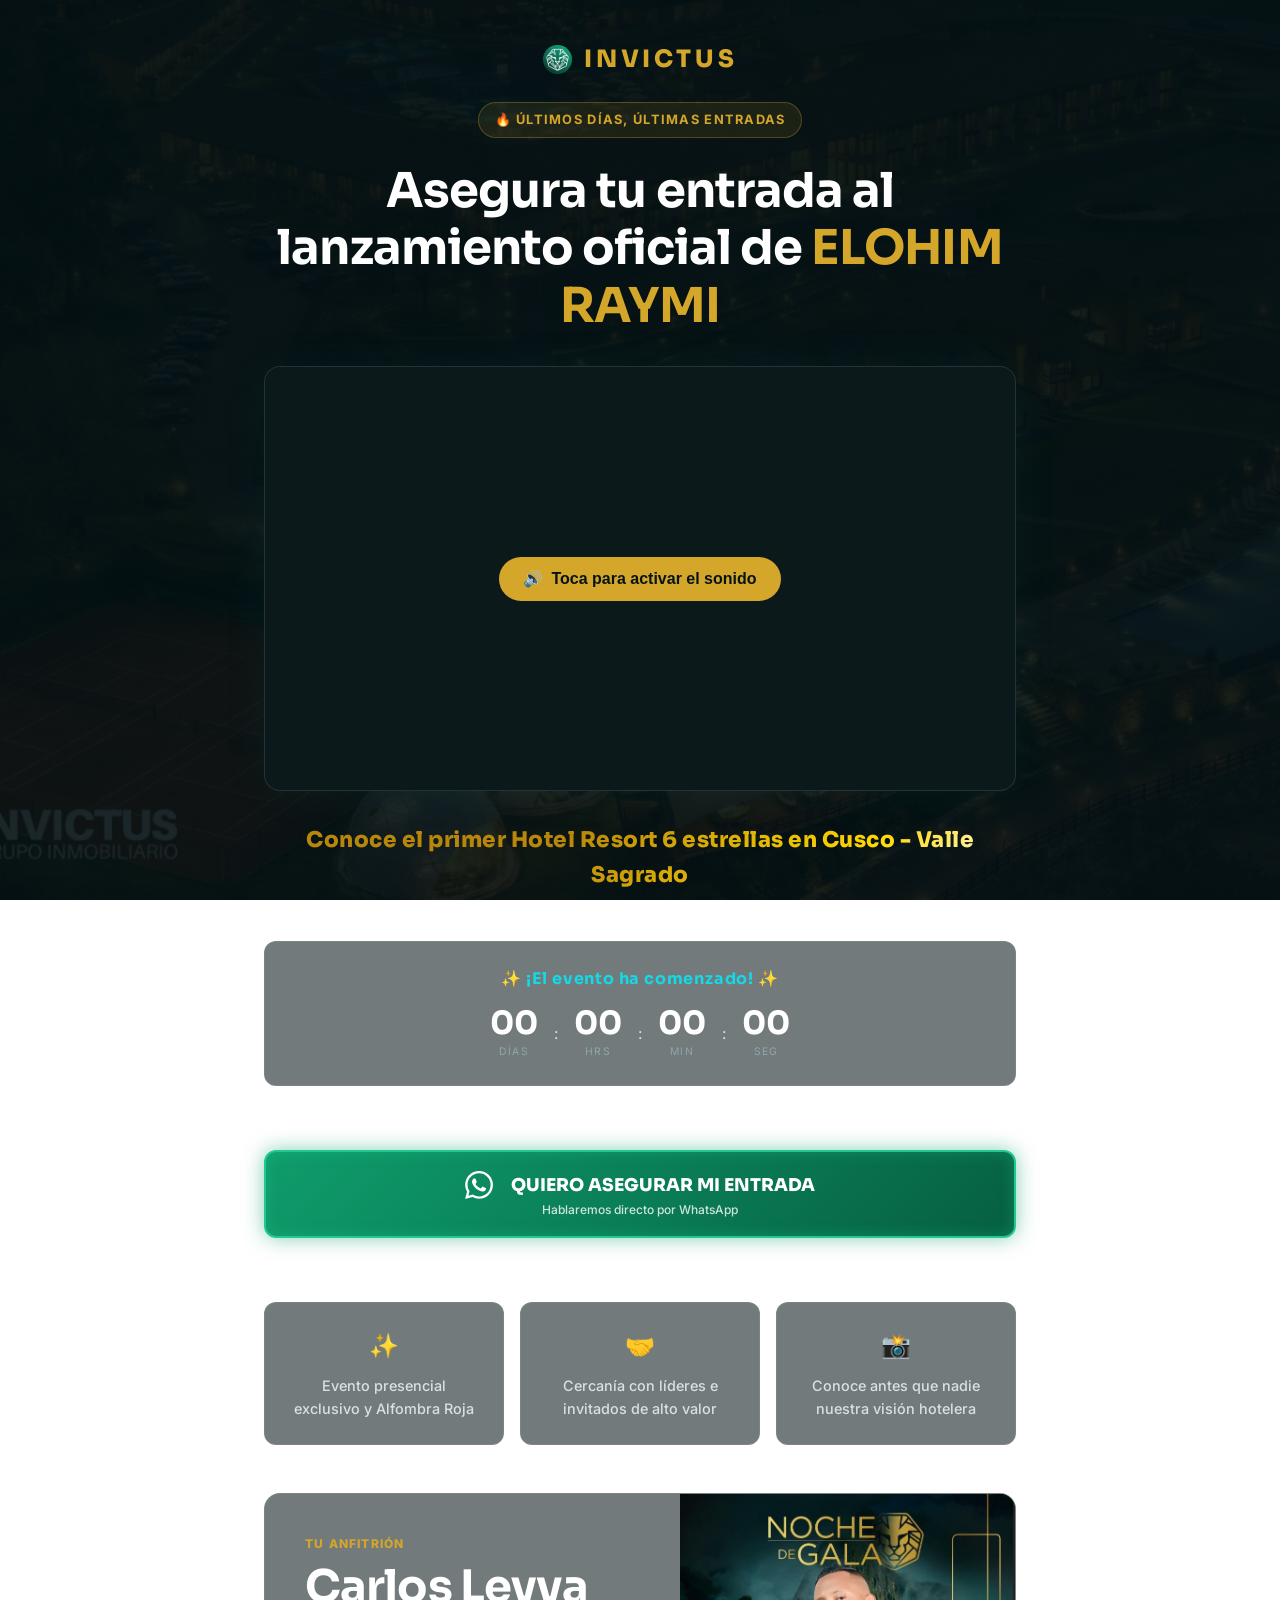
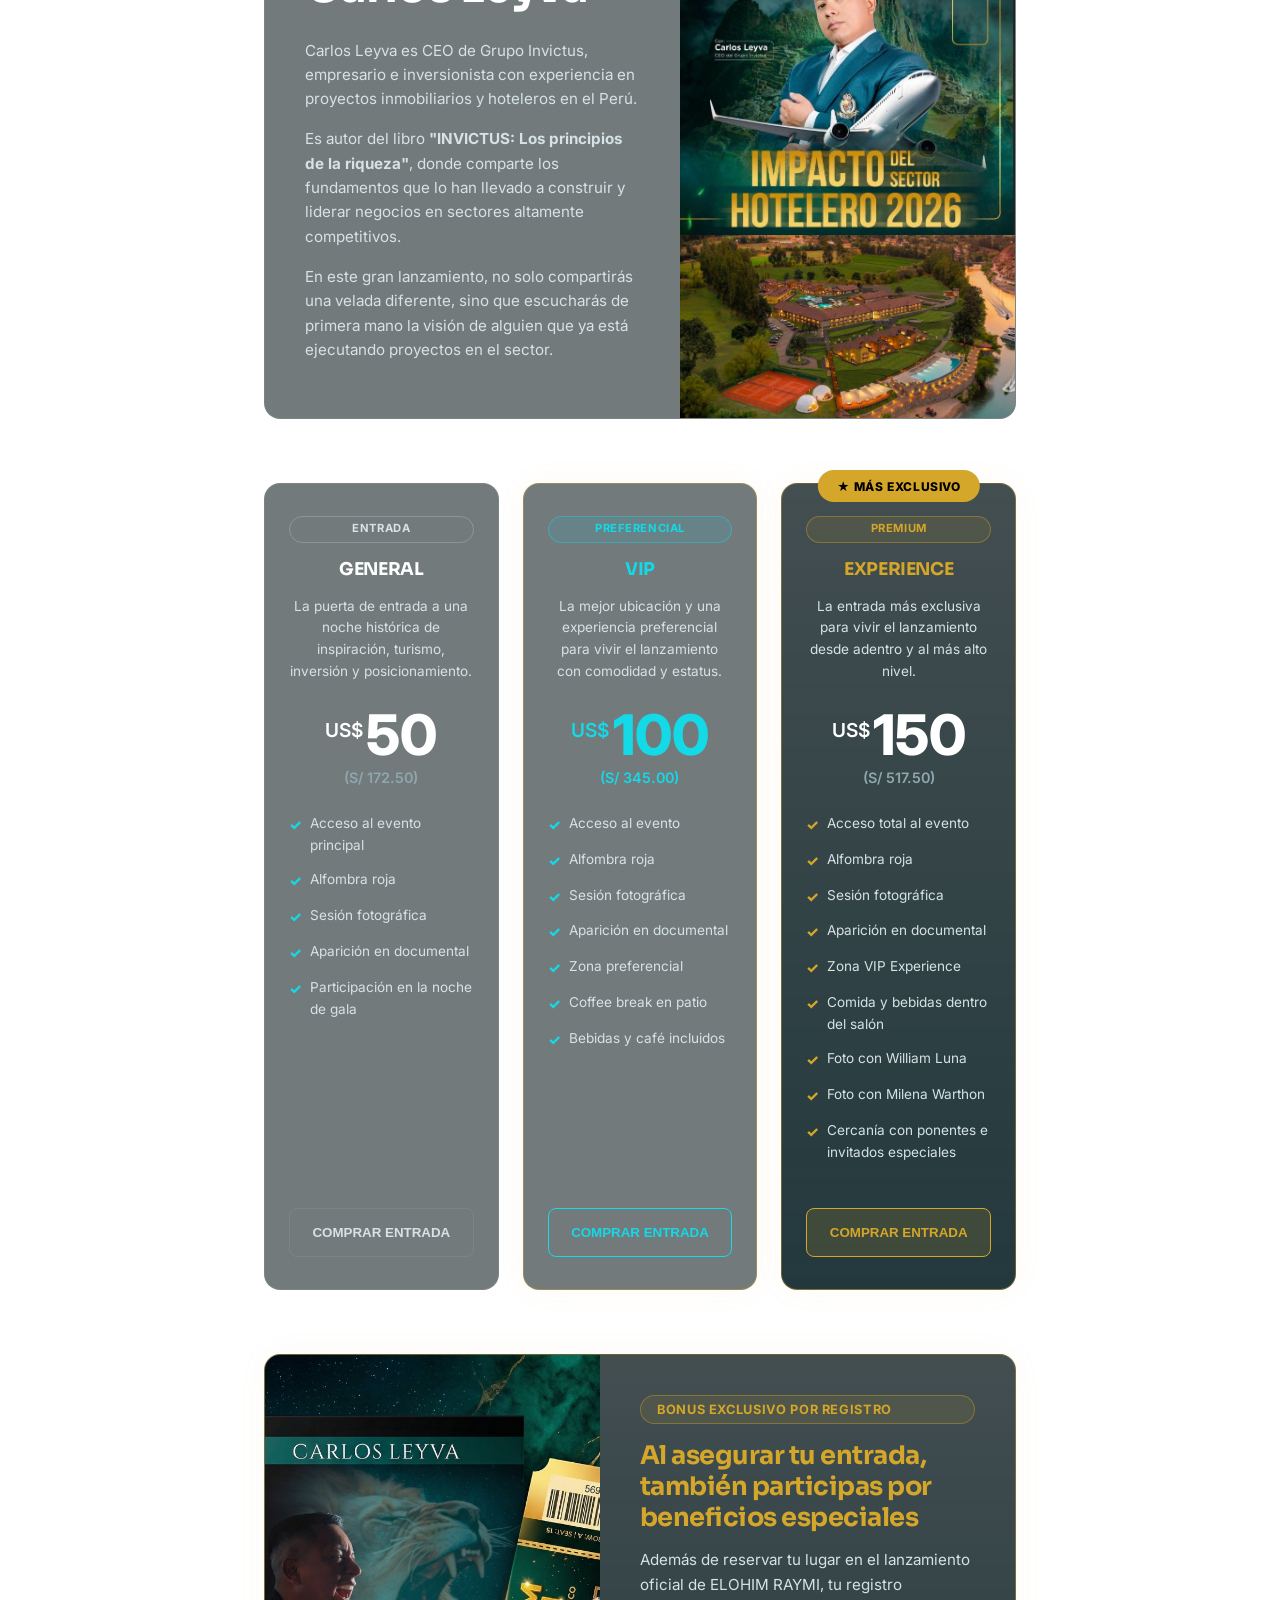
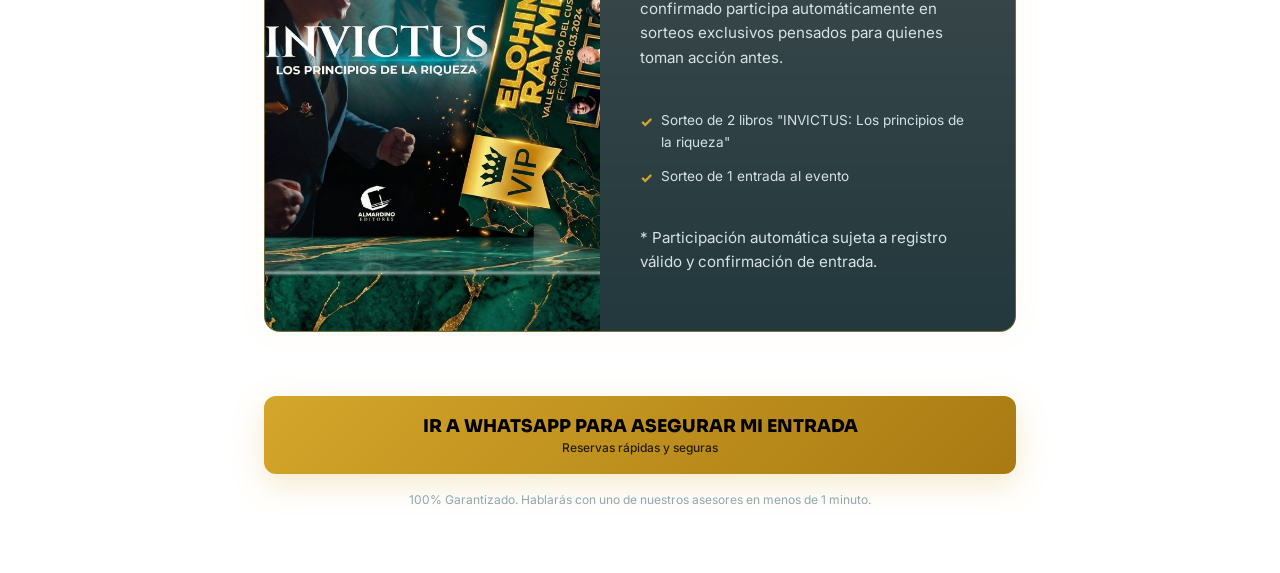
==== commit 66f17df1: "update reservation text and add meta pixel code" ====
--- a/vsl/index.html
+++ b/vsl/index.html
@@ -15,6 +15,24 @@
     
     <!-- Vimeo API -->
     <script src="https://player.vimeo.com/api/player.js"></script>
+
+    <!-- Meta Pixel Code -->
+    <script>
+    !function(f,b,e,v,n,t,s)
+    {if(f.fbq)return;n=f.fbq=function(){n.callMethod?
+    n.callMethod.apply(n,arguments):n.queue.push(arguments)};
+    if(!f._fbq)f._fbq=n;n.push=n;n.loaded=!0;n.version='2.0';
+    n.queue=[];t=b.createElement(e);t.async=!0;
+    t.src=v;s=b.getElementsByTagName(e)[0];
+    s.parentNode.insertBefore(t,s)}(window, document,'script',
+    'https://connect.facebook.net/en_US/fbevents.js');
+    fbq('init', '2430528167387352');
+    fbq('track', 'PageView');
+    </script>
+    <noscript><img height="1" width="1" style="display:none"
+    src="https://www.facebook.com/tr?id=2430528167387352&ev=PageView&noscript=1"
+    /></noscript>
+    <!-- End Meta Pixel Code -->
 </head>
 <body>
 
@@ -109,7 +127,7 @@
                             <h2 class="host-name">Carlos Leyva</h2>
                             <p>Carlos Leyva es CEO de Grupo Invictus, empresario e inversionista con experiencia en proyectos inmobiliarios y hoteleros en el Perú.</p>
                             <p>Es autor del libro <strong>"INVICTUS: Los principios de la riqueza"</strong>, donde comparte los fundamentos que lo han llevado a construir y liderar negocios en sectores altamente competitivos.</p>
-                            <p>En esta Noche de Gala, no solo compartirás una velada diferente, sino que escucharás de primera mano la visión de alguien que ya está ejecutando proyectos en el sector.</p>
+                            <p>En este gran lanzamiento, no solo compartirás una velada diferente, sino que escucharás de primera mano la visión de alguien que ya está ejecutando proyectos en el sector.</p>
                         </div>
                         <div class="host-image-wrapper">
                             <!-- Superior: Flyer Carlos Leyva -->
@@ -227,7 +245,7 @@
             <button class="close-btn" onclick="closeWhatsAppModal()">&times;</button>
             <div class="modal-header">
                 <h2>Completa tus datos y reserva tu entrada</h2>
-                <p class="modal-subtext-gold">Separa hoy con US$10 (S/34.50) y bloquea tu precio de preventa hasta el domingo 22 de marzo.</p>
+                <p class="modal-subtext-gold">Separa hoy con US$10 (S/34.50) y asegura tu lugar para el 28 de marzo.</p>
             </div>
             <form id="vsl-form">
                 <input type="hidden" id="selected_plan" name="plan" value="GENERAL">
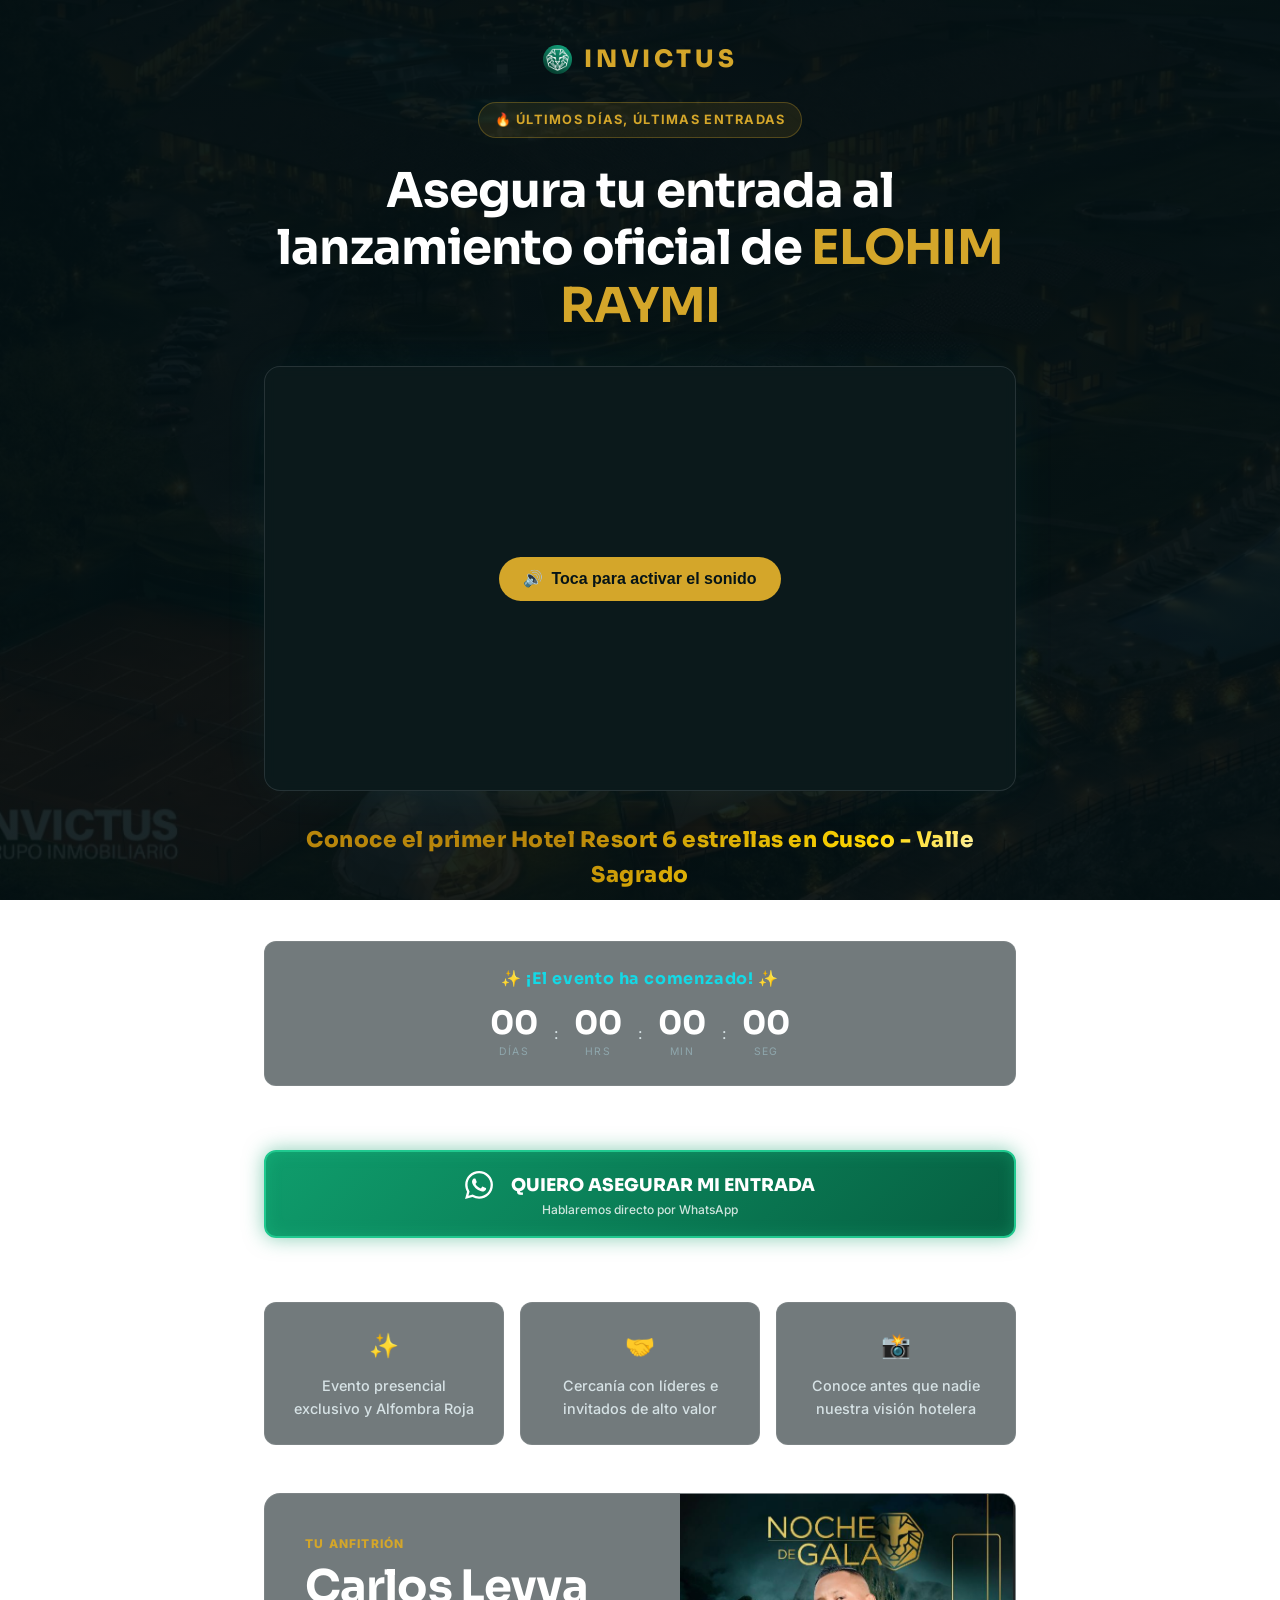
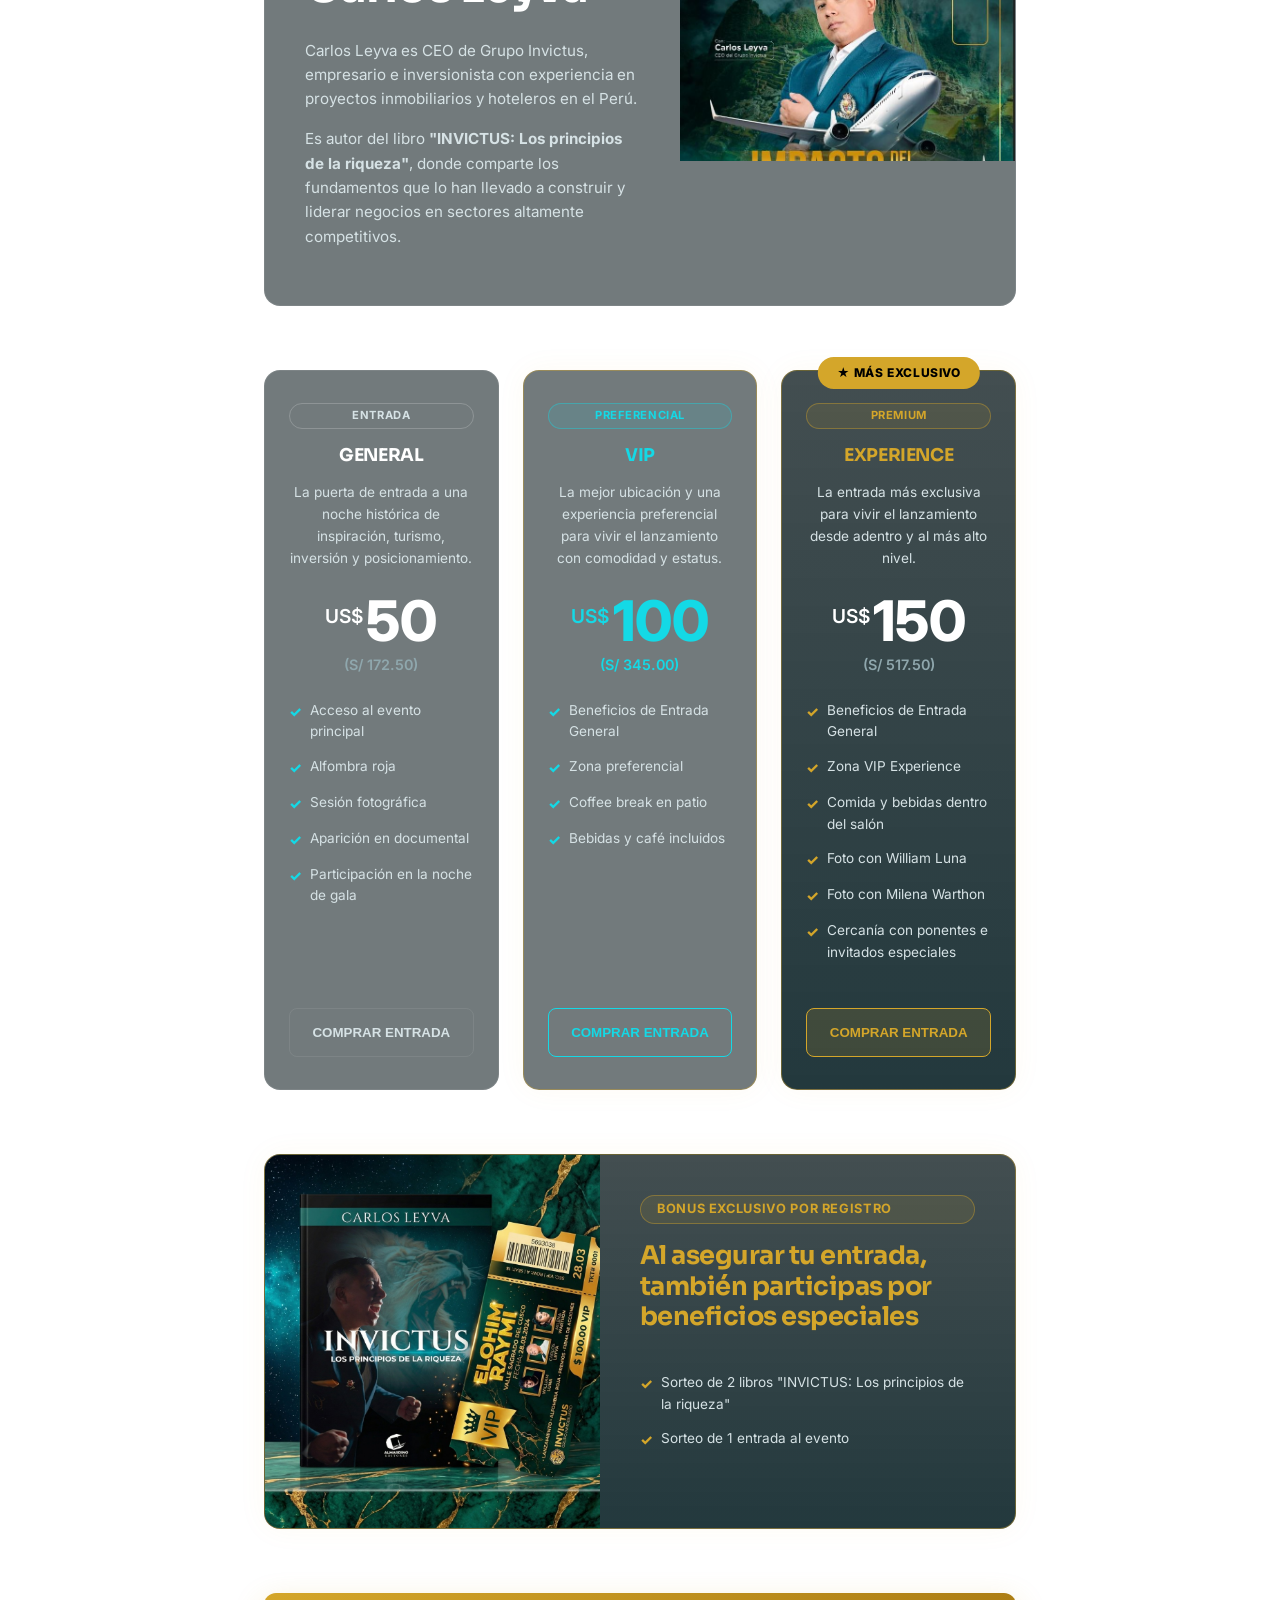
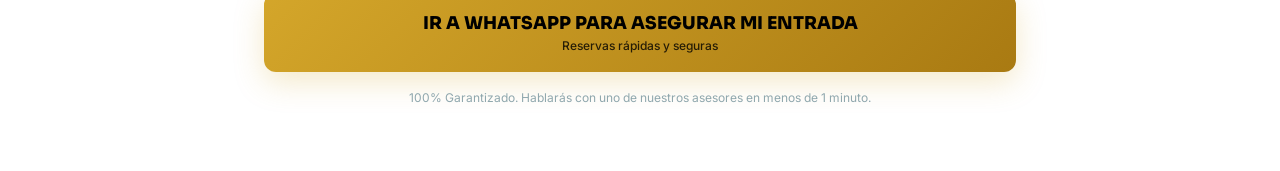
==== commit 743b7c1e: "Update landing page: new hero messaging, CTAs, and pricing tiers" ====
--- a/vsl/index.html
+++ b/vsl/index.html
@@ -127,13 +127,10 @@
                             <h2 class="host-name">Carlos Leyva</h2>
                             <p>Carlos Leyva es CEO de Grupo Invictus, empresario e inversionista con experiencia en proyectos inmobiliarios y hoteleros en el Perú.</p>
                             <p>Es autor del libro <strong>"INVICTUS: Los principios de la riqueza"</strong>, donde comparte los fundamentos que lo han llevado a construir y liderar negocios en sectores altamente competitivos.</p>
-                            <p>En este gran lanzamiento, no solo compartirás una velada diferente, sino que escucharás de primera mano la visión de alguien que ya está ejecutando proyectos en el sector.</p>
                         </div>
                         <div class="host-image-wrapper">
                             <!-- Superior: Flyer Carlos Leyva -->
                             <img src="CARLOSLEYVA2026.JPG" alt="Carlos Leyva Noche de Gala" class="host-image-top">
-                            <!-- Inferior: Paisaje del Proyecto -->
-                            <img src="../image copy.png" alt="Proyecto Hotelero" class="host-image-bottom">
                         </div>
                     </div>
                 </section>
@@ -171,10 +168,7 @@
                         </div>
                         <p class="soles-price text-cyan">(S/ 345.00)</p>
                         <ul class="benefits-list">
-                            <li><span class="check-icon text-cyan">✓</span> Acceso al evento</li>
-                            <li><span class="check-icon text-cyan">✓</span> Alfombra roja</li>
-                            <li><span class="check-icon text-cyan">✓</span> Sesión fotográfica</li>
-                            <li><span class="check-icon text-cyan">✓</span> Aparición en documental</li>
+                            <li><span class="check-icon text-cyan">✓</span> Beneficios de Entrada General</li>
                             <li><span class="check-icon text-cyan">✓</span> Zona preferencial</li>
                             <li><span class="check-icon text-cyan">✓</span> Coffee break en patio</li>
                             <li><span class="check-icon text-cyan">✓</span> Bebidas y café incluidos</li>
@@ -194,10 +188,7 @@
                         </div>
                         <p class="soles-price text-gold">(S/ 517.50)</p>
                         <ul class="benefits-list">
-                            <li><span class="check-icon text-gold">✓</span> Acceso total al evento</li>
-                            <li><span class="check-icon text-gold">✓</span> Alfombra roja</li>
-                            <li><span class="check-icon text-gold">✓</span> Sesión fotográfica</li>
-                            <li><span class="check-icon text-gold">✓</span> Aparición en documental</li>
+                            <li><span class="check-icon text-gold">✓</span> Beneficios de Entrada General</li>
                             <li><span class="check-icon text-gold">✓</span> Zona VIP Experience</li>
                             <li><span class="check-icon text-gold">✓</span> Comida y bebidas dentro del salón</li>
                             <li><span class="check-icon text-gold">✓</span> Foto con William Luna</li>
@@ -217,12 +208,10 @@
                         <div class="bonus-content">
                             <div class="tier-top-label-gold" style="font-size: 0.8rem;">BONUS EXCLUSIVO POR REGISTRO</div>
                             <h2 class="text-gold" style="font-size: 1.6rem; margin-bottom: 1rem;">Al asegurar tu entrada, también participas por beneficios especiales</h2>
-                            <p>Además de reservar tu lugar en el lanzamiento oficial de ELOHIM RAYMI, tu registro confirmado participa automáticamente en sorteos exclusivos pensados para quienes toman acción antes.</p>
                             <ul class="benefits-list" style="margin-top: 1.5rem; margin-bottom: 1.5rem; flex-grow: 0;">
                                 <li><span class="check-icon text-gold">✓</span> Sorteo de 2 libros "INVICTUS: Los principios de la riqueza"</li>
                                 <li><span class="check-icon text-gold">✓</span> Sorteo de 1 entrada al evento</li>
                             </ul>
-                            <p class="footer-micro" style="margin-top: 0;">* Participación automática sujeta a registro válido y confirmación de entrada.</p>
                         </div>
                     </div>
                 </section>
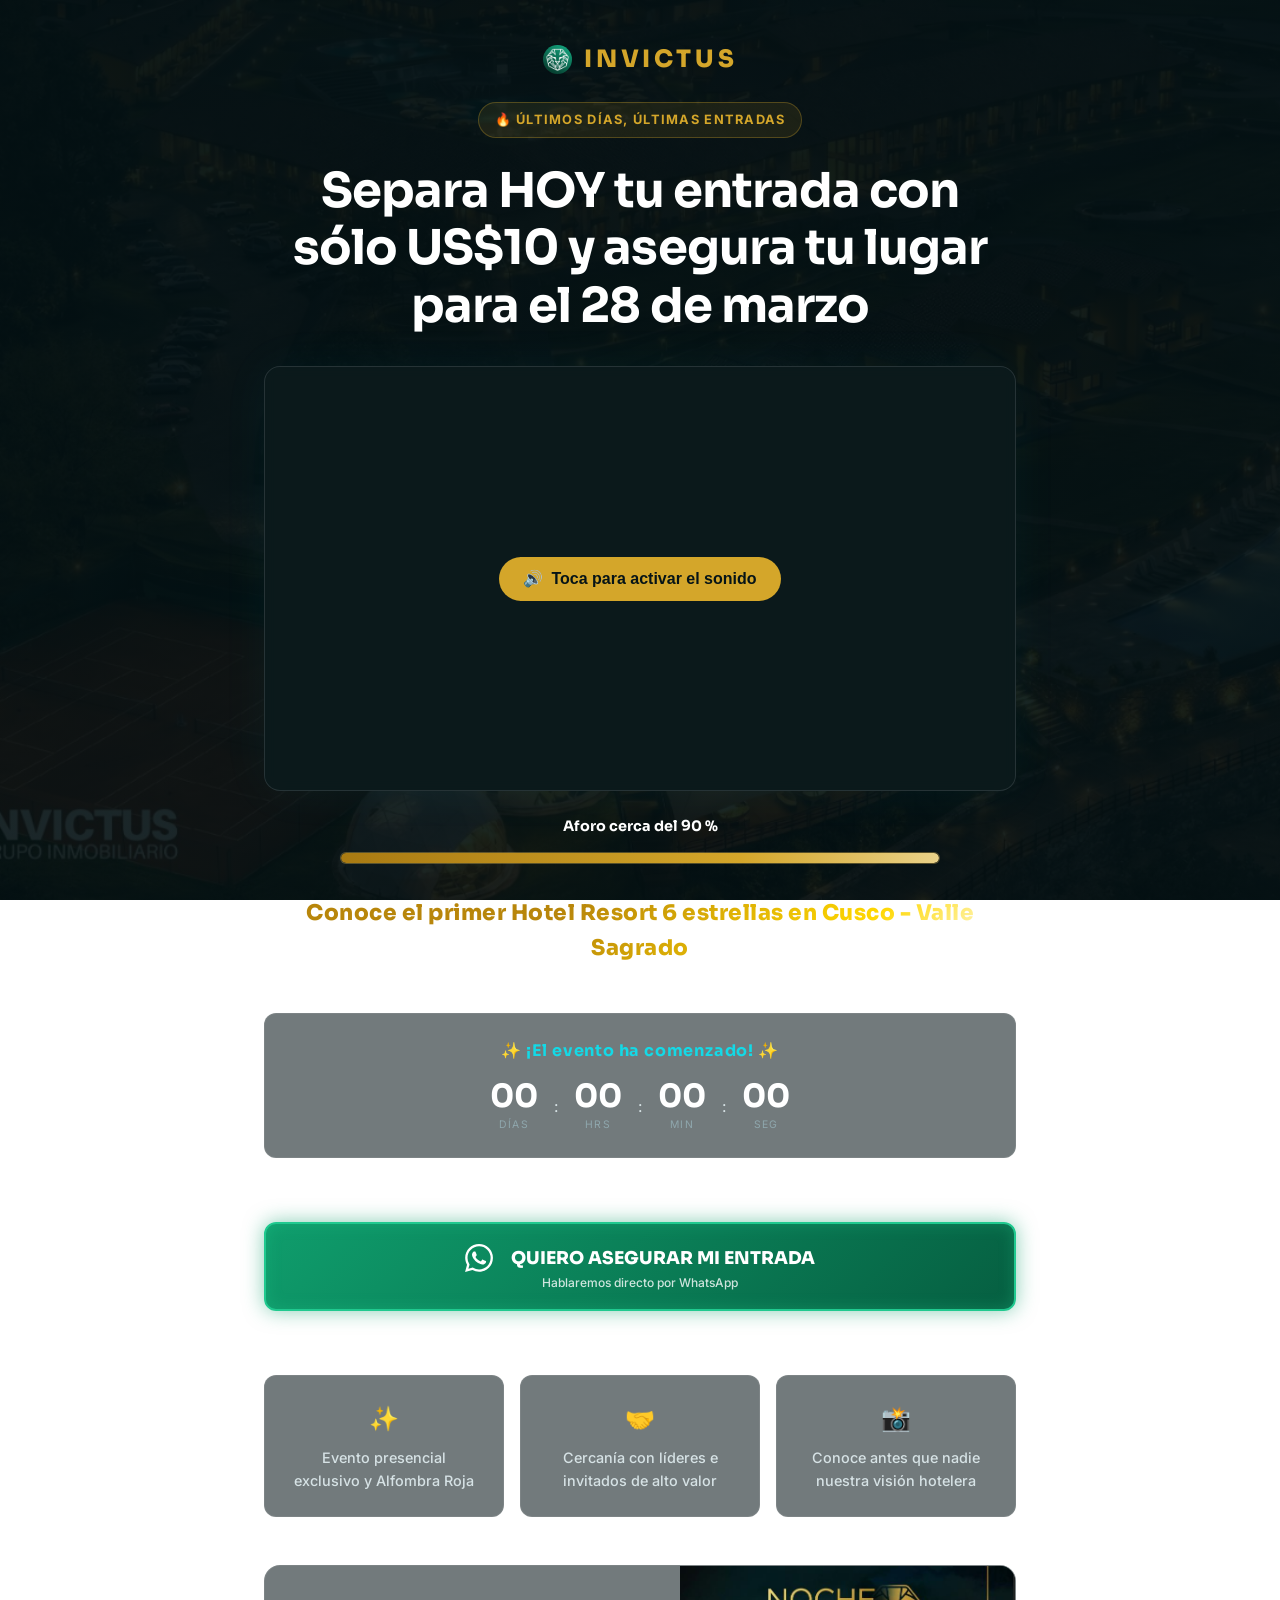
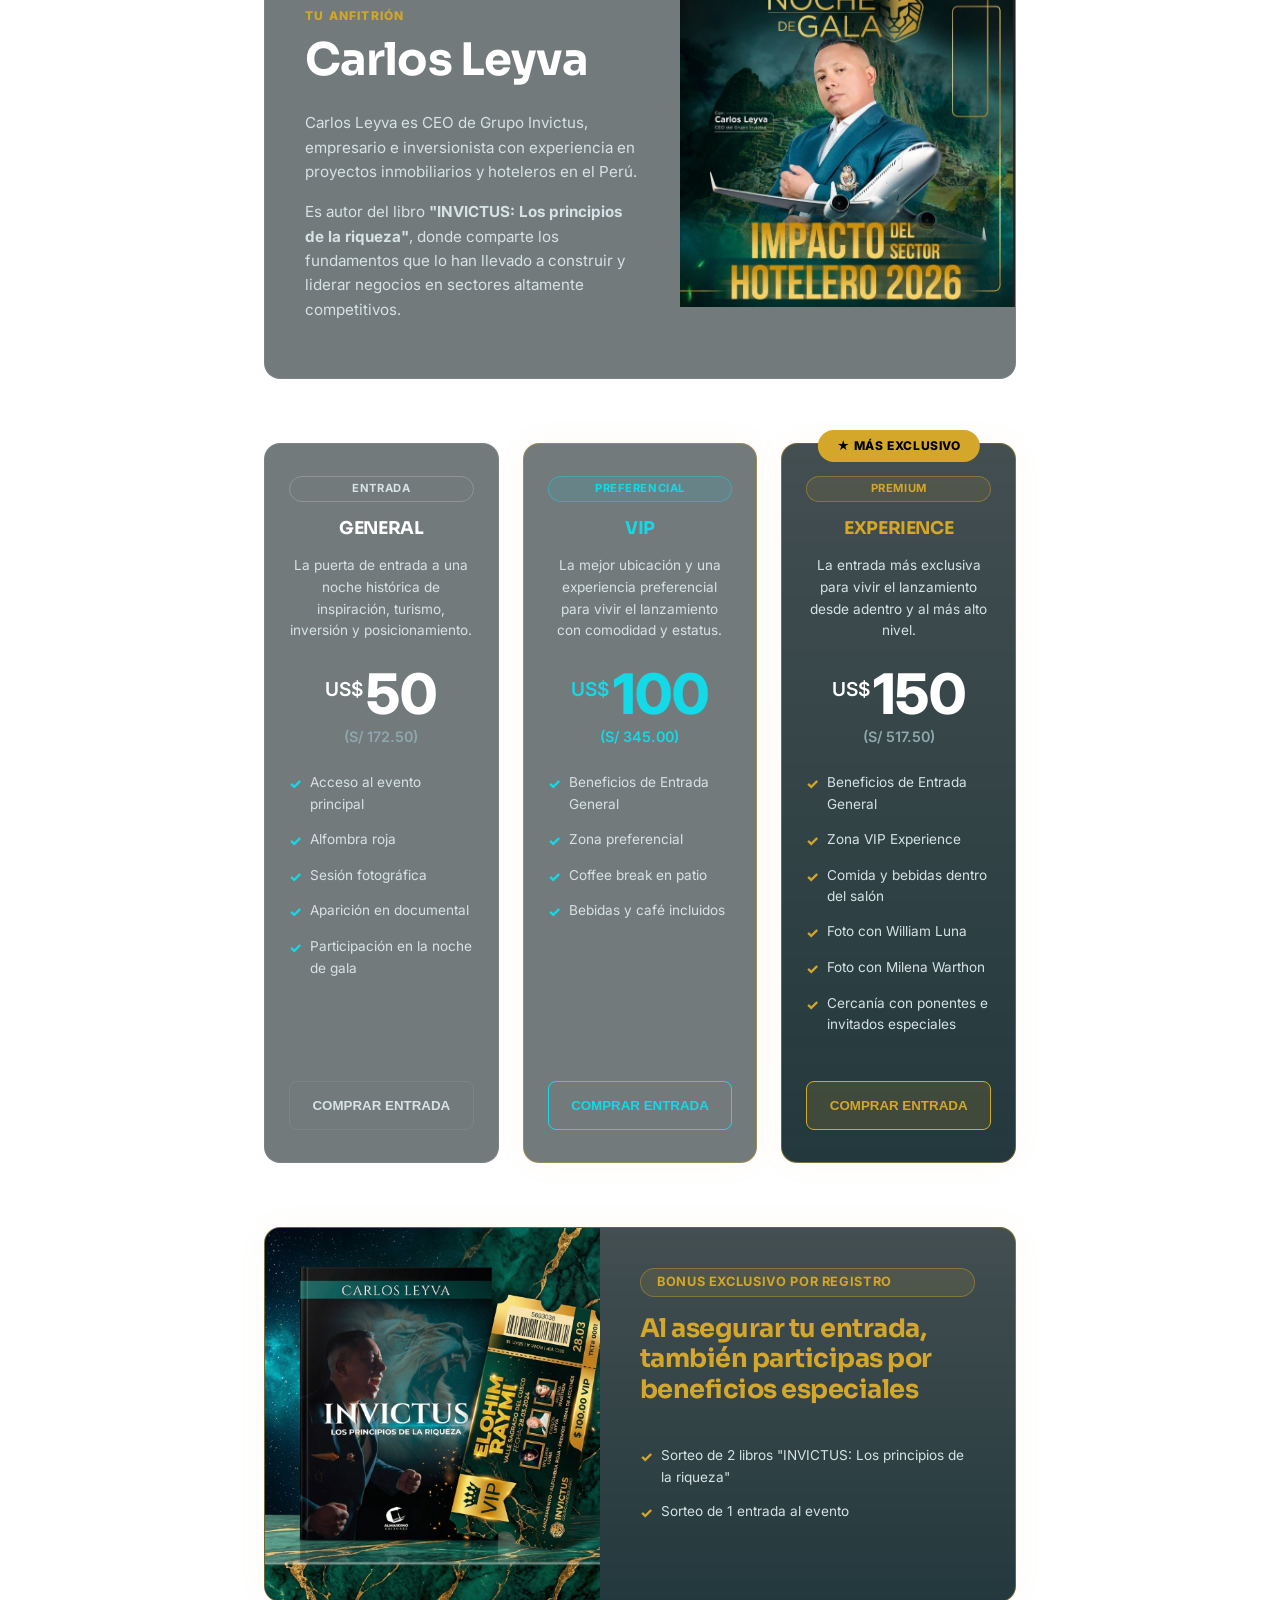
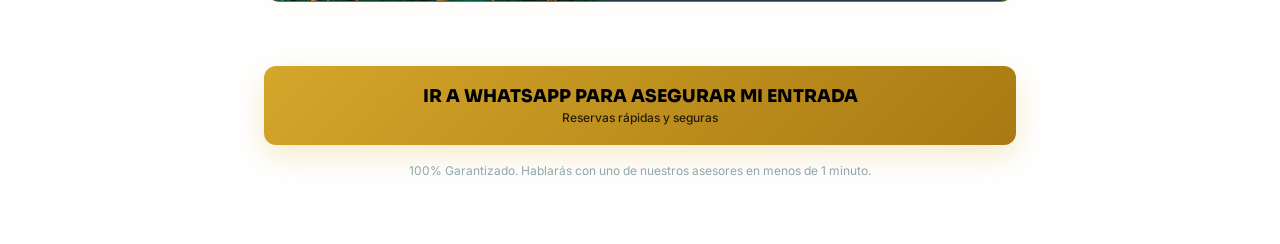
==== commit ae8b91f0: "feat: update VSL hero title and add dynamic progress bar" ====
--- a/vsl/index.html
+++ b/vsl/index.html
@@ -49,7 +49,7 @@
         <section class="hero-center">
             <div class="container-narrow">
                 <span class="badge-urgent">🔥 ÚLTIMOS DÍAS, ÚLTIMAS ENTRADAS</span>
-                <h1 class="headline-urgent">Asegura tu entrada al lanzamiento oficial de <span class="text-gold">ELOHIM RAYMI</span></h1>
+                <h1 class="headline-urgent">Separa HOY tu entrada con sólo US$10 y asegura tu lugar para el 28 de marzo</h1>
             </div>
         </section>
 
@@ -65,6 +65,18 @@
                         </button>
                     </div>
                 </div>
+                
+                <!-- Progress Bar Aforo -->
+                <div class="aforo-progress-wrapper" style="margin-top: 1.5rem; text-align: center;">
+                    <div class="aforo-messages" id="aforo-messages">
+                        <span class="aforo-msg active">Aforo cerca del 90 %</span>
+                        <span class="aforo-msg">Últimos días, últimas entradas, luego suben los precios</span>
+                    </div>
+                    <div class="aforo-bar-container">
+                        <div class="aforo-bar-fill" id="aforo-bar"></div>
+                    </div>
+                </div>
+
                 <p class="shimmer-gold-text">Conoce el primer Hotel Resort 6 estrellas en Cusco - Valle Sagrado</p>
             </div>
         </section>
--- a/vsl/styles.css
+++ b/vsl/styles.css
@@ -675,13 +675,14 @@
     display: flex;
     flex-direction: column;
     overflow: hidden;
+    min-height: 400px; /* Aseguramos un alto mínimo para que el flyer tenga espacio */
 }
 
 .host-image-top {
     width: 100%;
-    height: 65%;
-    object-fit: cover;
-    object-position: top center;
+    height: auto;
+    object-fit: contain; /* Cambiamos a contain para que el flyer se vea completo */
+    object-position: center;
     background-color: #030a0d;
 }
 
@@ -917,3 +918,71 @@
     vertical-align: middle;
     margin-right: 8px;
 }
+
+/* ===========================
+   AFORO PROGRESS BAR
+   =========================== */
+.aforo-progress-wrapper {
+    max-width: 600px;
+    margin: 1.5rem auto 0;
+    text-align: center;
+}
+
+.aforo-messages {
+    position: relative;
+    height: 24px;
+    margin-bottom: 0.8rem;
+    overflow: hidden;
+}
+
+.aforo-msg {
+    position: absolute;
+    left: 0;
+    right: 0;
+    top: 0;
+    font-family: 'Sora', sans-serif;
+    font-size: 0.9rem;
+    font-weight: 700;
+    color: var(--text-primary);
+    opacity: 0;
+    transform: translateY(10px);
+    transition: all 0.5s ease;
+}
+
+.aforo-msg.active {
+    opacity: 1;
+    transform: translateY(0);
+}
+
+.aforo-bar-container {
+    width: 100%;
+    height: 12px;
+    background: rgba(255, 255, 255, 0.1);
+    border-radius: 10px;
+    overflow: hidden;
+    position: relative;
+    box-shadow: inset 0 2px 4px rgba(0,0,0,0.5);
+    border: 1px solid rgba(212, 166, 42, 0.3);
+}
+
+.aforo-bar-fill {
+    height: 100%;
+    width: 90%; /* Inicial */
+    background: linear-gradient(90deg, var(--gold-dark), var(--gold-premium), #fffde7, var(--gold-premium));
+    background-size: 200% 100%;
+    border-radius: 10px;
+    animation: goldFlow 2s linear infinite;
+    box-shadow: 0 0 10px rgba(212, 166, 42, 0.5);
+    transition: width 1s ease-in-out;
+}
+
+@keyframes goldFlow {
+    0% { background-position: 100% 0; }
+    100% { background-position: -100% 0; }
+}
+
+@media (max-width: 768px) {
+    .aforo-msg {
+        font-size: 0.8rem;
+    }
+}
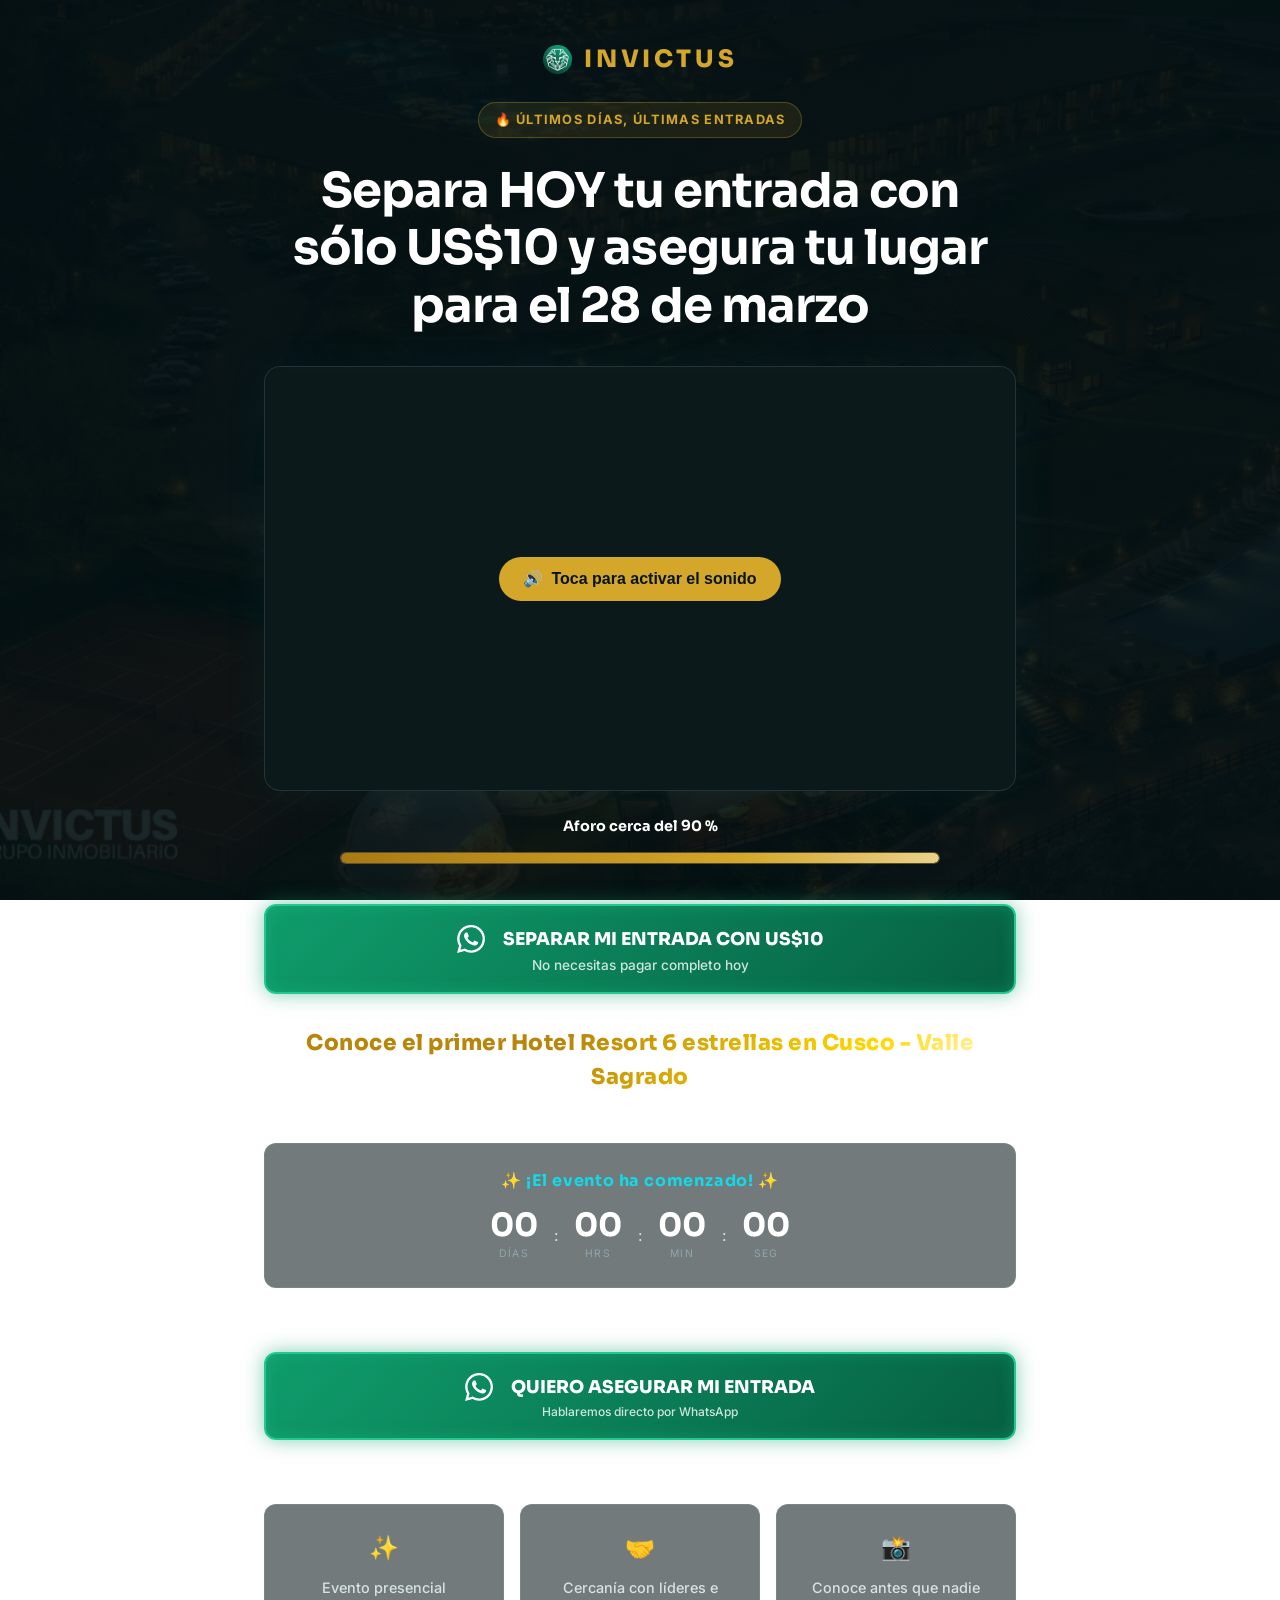
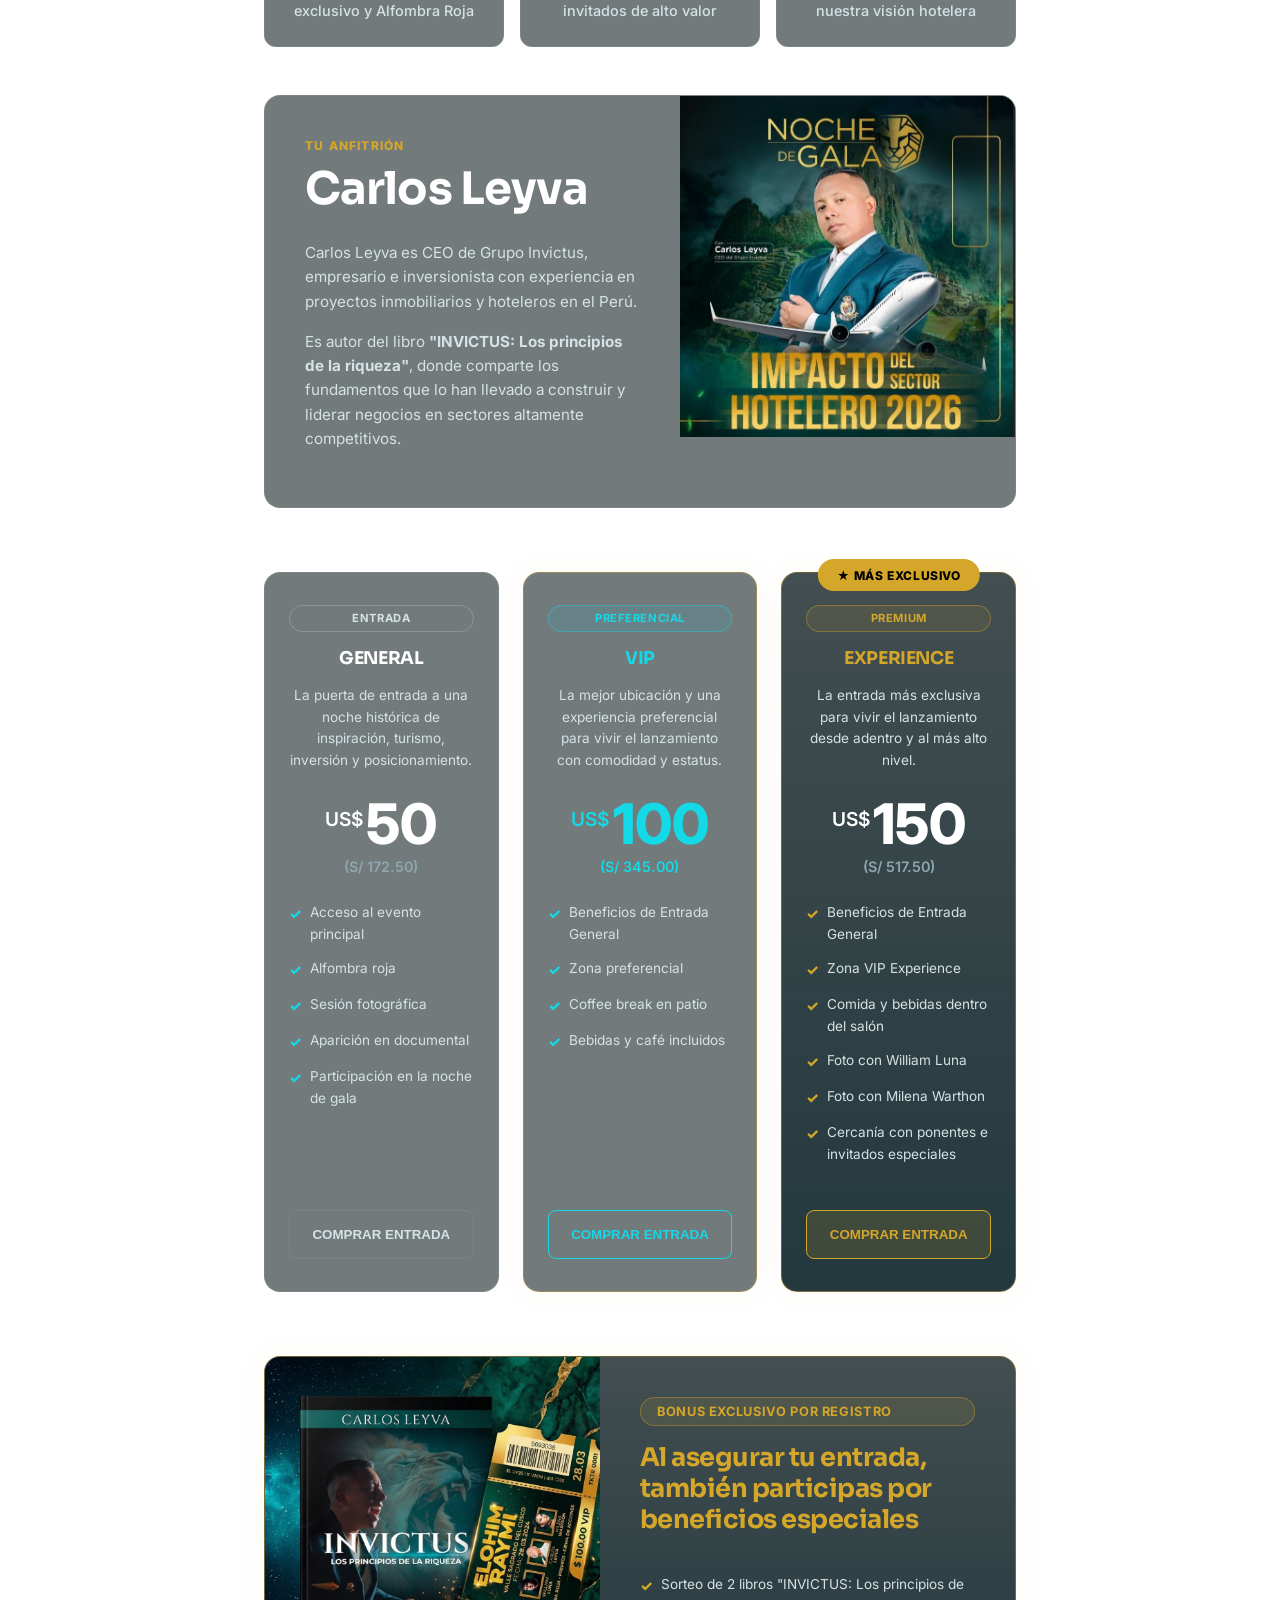
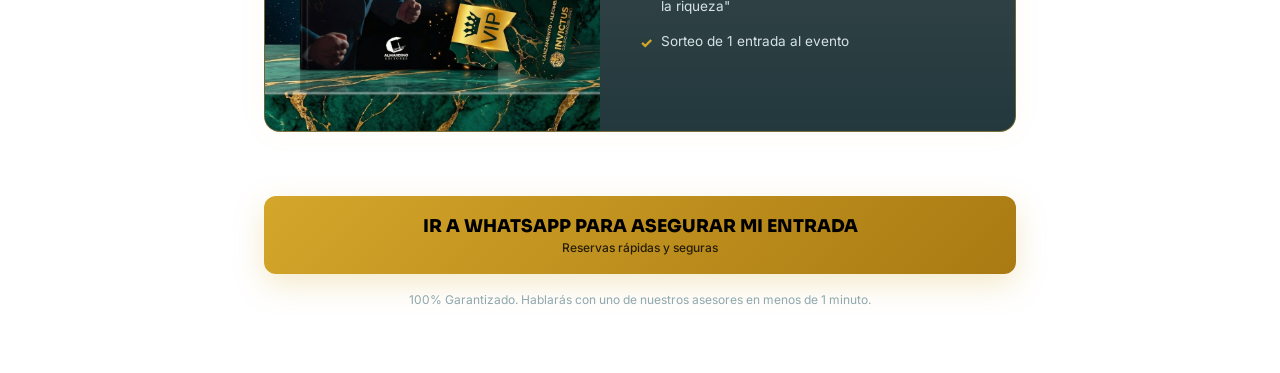
==== commit fa8db6c9: "feat: add immediate CTA below progress bar in VSL" ====
--- a/vsl/index.html
+++ b/vsl/index.html
@@ -77,6 +77,19 @@
                     </div>
                 </div>
 
+                <!-- Immediate CTA below VSL -->
+                <div class="main-cta-container" style="margin-top: 2.5rem; padding-bottom: 0;">
+                    <button class="btn-neon-whatsapp" onclick="openWhatsAppModal('Reserva WhatsApp')">
+                        <div class="btn-neon-content">
+                            <svg class="whatsapp-icon" viewBox="0 0 24 24" fill="currentColor" width="28" height="28">
+                                <path d="M17.472 14.382c-.297-.149-1.758-.867-2.03-.967-.273-.099-.471-.148-.67.15-.197.297-.767.966-.94 1.164-.173.199-.347.223-.644.075-.297-.15-1.255-.463-2.39-1.475-.883-.788-1.48-1.761-1.653-2.059-.173-.297-.018-.458.13-.606.134-.133.298-.347.446-.52.149-.174.198-.298.298-.497.099-.198.05-.371-.025-.52-.075-.149-.669-1.612-.916-2.207-.242-.579-.487-.5-.669-.51-.173-.008-.371-.01-.57-.01-.198 0-.52.074-.792.372-.272.297-1.04 1.016-1.04 2.479 0 1.462 1.065 2.875 1.213 3.074.149.198 2.096 3.2 5.077 4.487.709.306 1.262.489 1.694.625.712.227 1.36.195 1.871.118.571-.085 1.758-.719 2.006-1.413.248-.694.248-1.289.173-1.413-.074-.124-.272-.198-.57-.347m-5.421 7.403h-.004a9.87 9.87 0 01-5.031-1.378l-.361-.214-3.741.982.998-3.648-.235-.374a9.86 9.86 0 01-1.51-5.26c.001-5.45 4.436-9.884 9.888-9.884 2.64 0 5.122 1.03 6.988 2.898a9.825 9.825 0 012.893 6.994c-.003 5.45-4.437 9.884-9.885 9.884m8.413-18.297A11.815 11.815 0 0012.05 0C5.495 0 .16 5.335.157 11.892c0 2.096.547 4.142 1.588 5.945L.057 24l6.305-1.654a11.882 11.882 0 005.683 1.448h.005c6.554 0 11.89-5.335 11.893-11.893a11.821 11.821 0 00-3.48-8.413z"/>
+                            </svg>
+                            SEPARAR MI ENTRADA CON US$10
+                        </div>
+                        <span class="btn-subtext" style="text-transform: none; font-size: 0.85rem;">No necesitas pagar completo hoy</span>
+                    </button>
+                </div>
+
                 <p class="shimmer-gold-text">Conoce el primer Hotel Resort 6 estrellas en Cusco - Valle Sagrado</p>
             </div>
         </section>
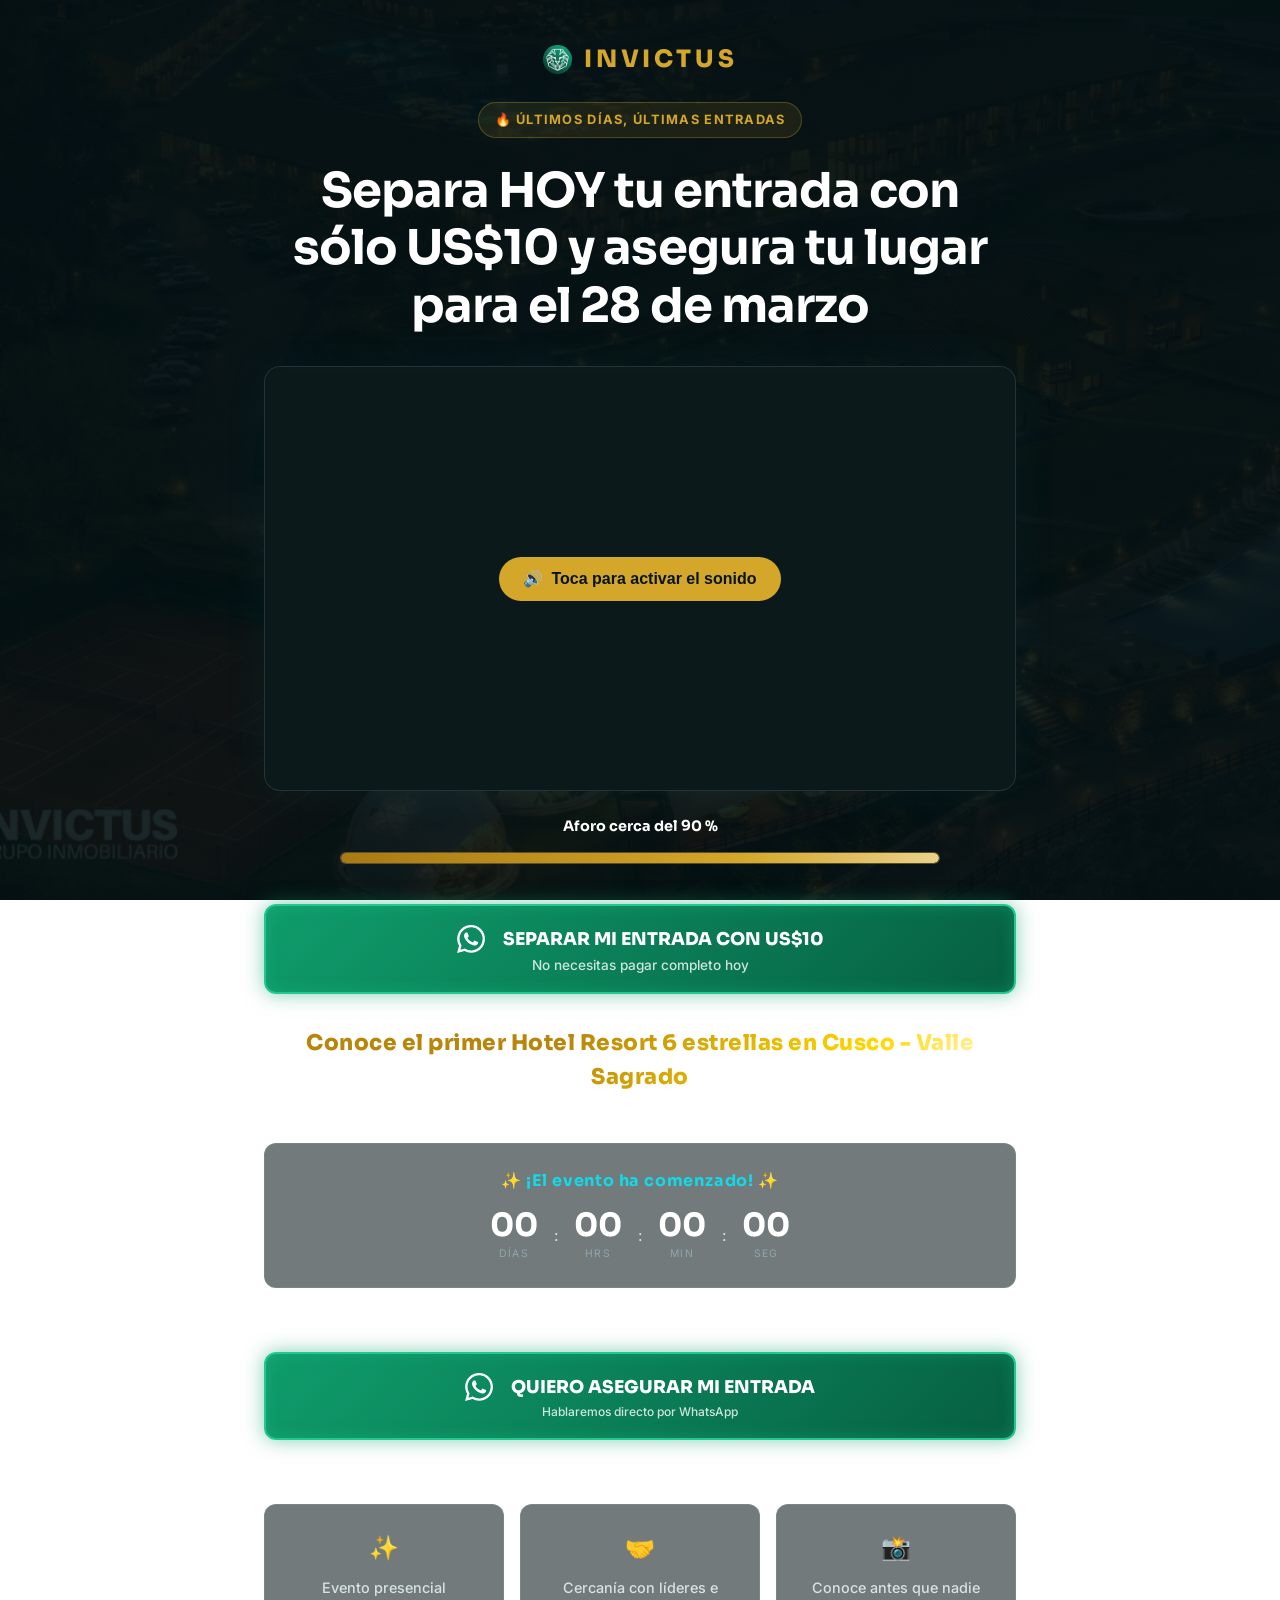
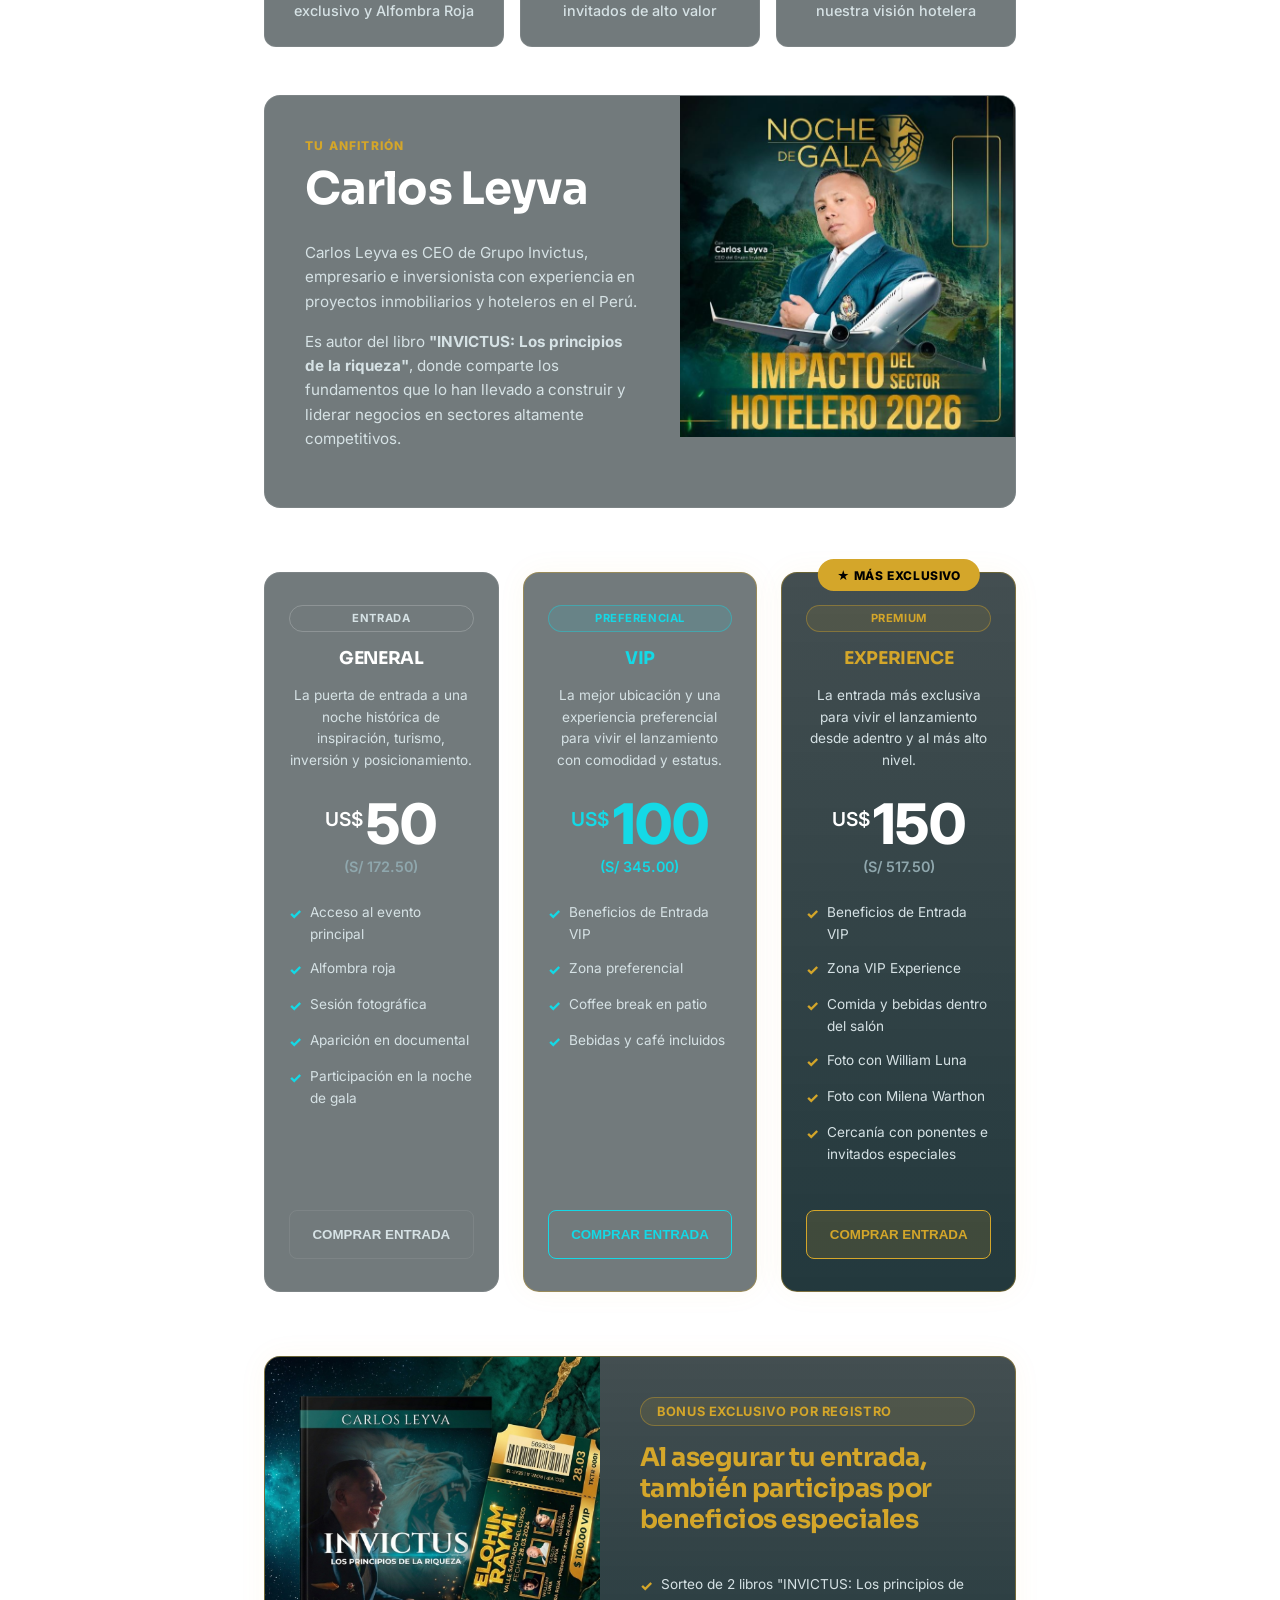
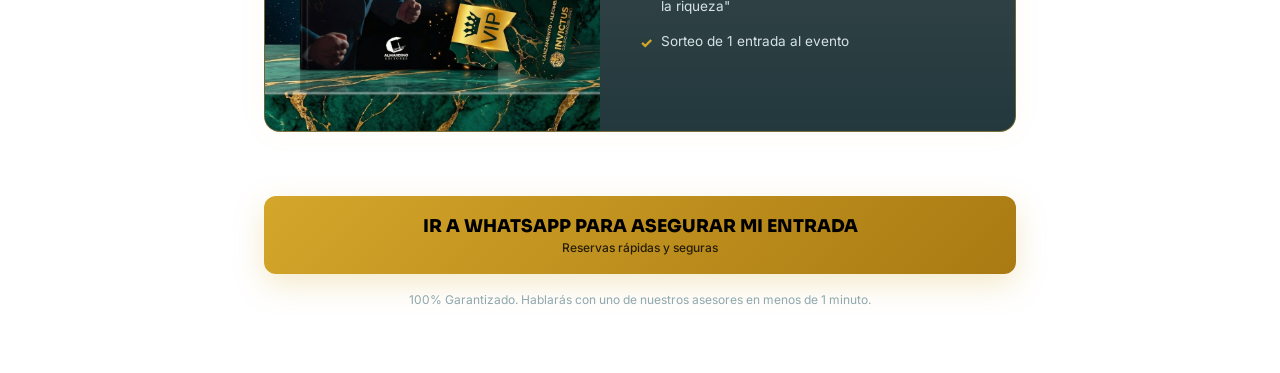
==== commit 150335d7: "fix: update benefit list to 'VIP' in experience cards" ====
--- a/vsl/index.html
+++ b/vsl/index.html
@@ -193,7 +193,7 @@
                         </div>
                         <p class="soles-price text-cyan">(S/ 345.00)</p>
                         <ul class="benefits-list">
-                            <li><span class="check-icon text-cyan">✓</span> Beneficios de Entrada General</li>
+                            <li><span class="check-icon text-cyan">✓</span> Beneficios de Entrada VIP</li>
                             <li><span class="check-icon text-cyan">✓</span> Zona preferencial</li>
                             <li><span class="check-icon text-cyan">✓</span> Coffee break en patio</li>
                             <li><span class="check-icon text-cyan">✓</span> Bebidas y café incluidos</li>
@@ -213,7 +213,7 @@
                         </div>
                         <p class="soles-price text-gold">(S/ 517.50)</p>
                         <ul class="benefits-list">
-                            <li><span class="check-icon text-gold">✓</span> Beneficios de Entrada General</li>
+                            <li><span class="check-icon text-gold">✓</span> Beneficios de Entrada VIP</li>
                             <li><span class="check-icon text-gold">✓</span> Zona VIP Experience</li>
                             <li><span class="check-icon text-gold">✓</span> Comida y bebidas dentro del salón</li>
                             <li><span class="check-icon text-gold">✓</span> Foto con William Luna</li>
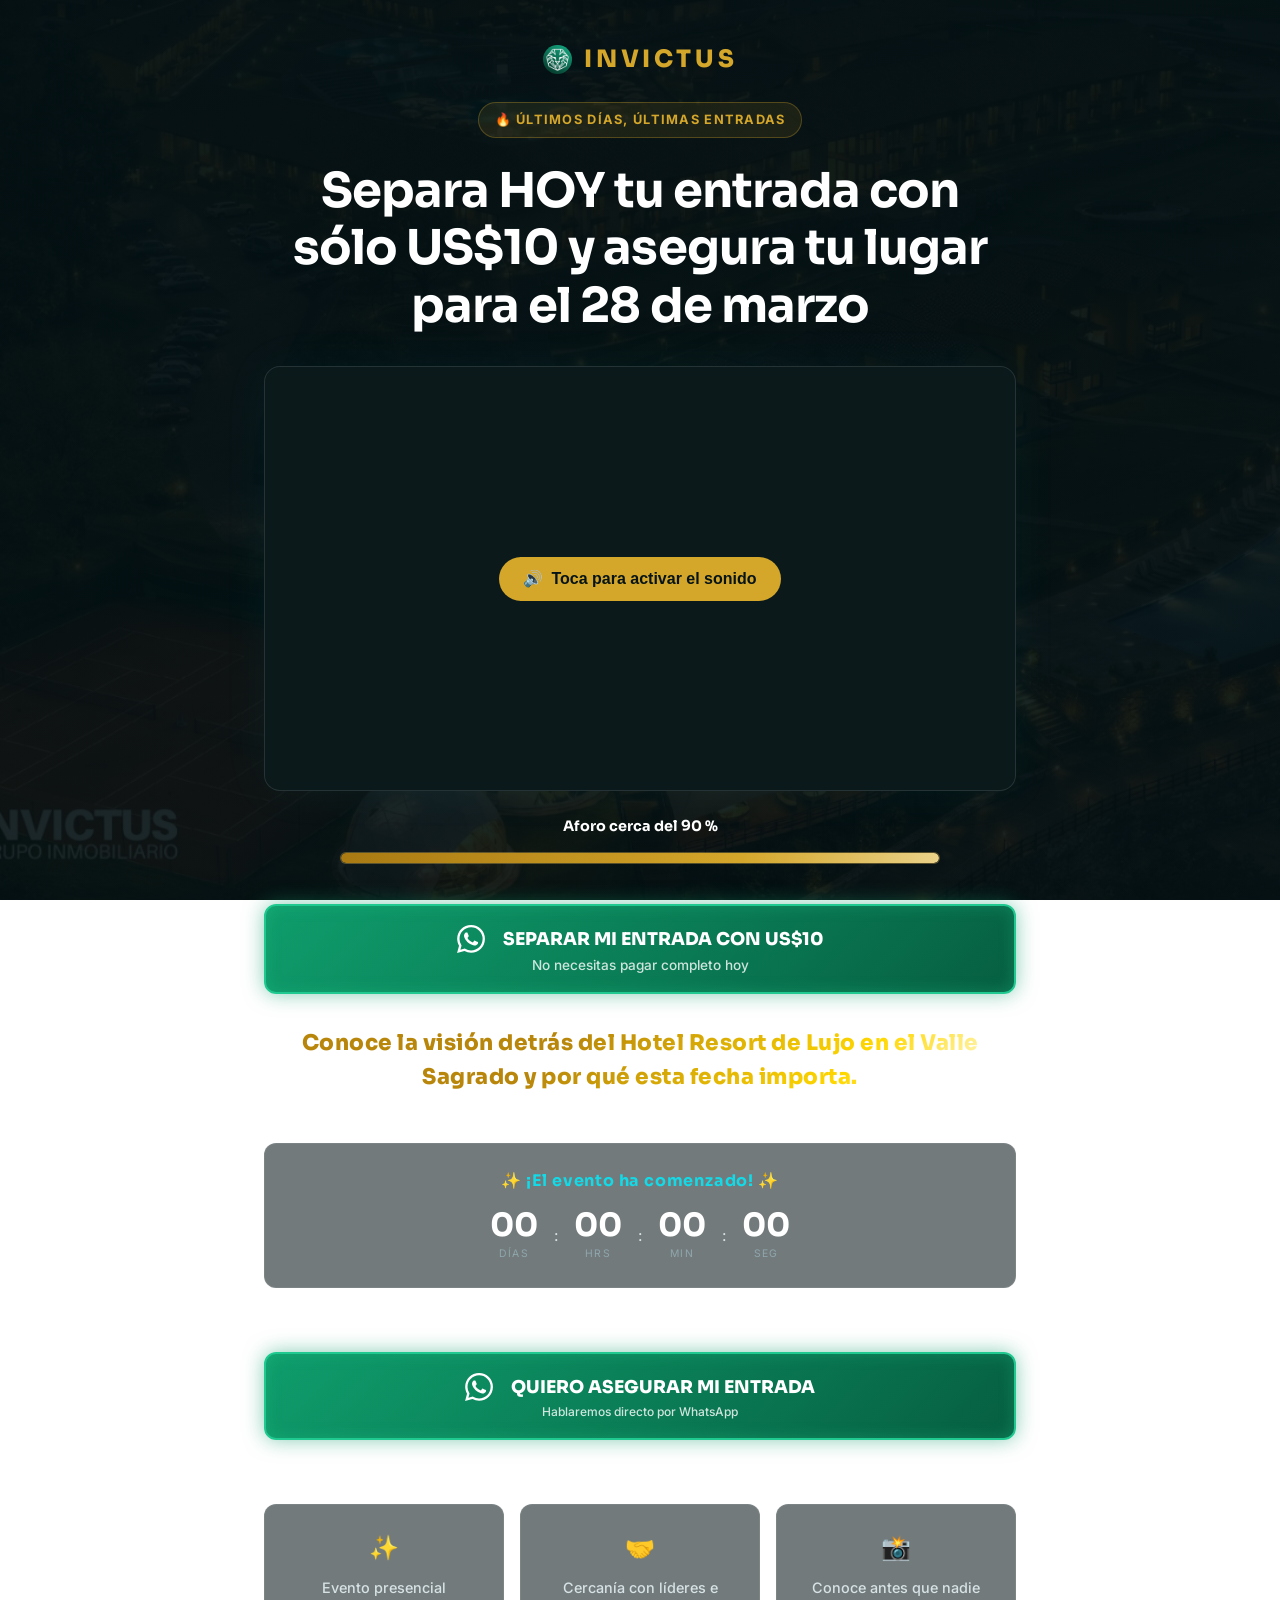
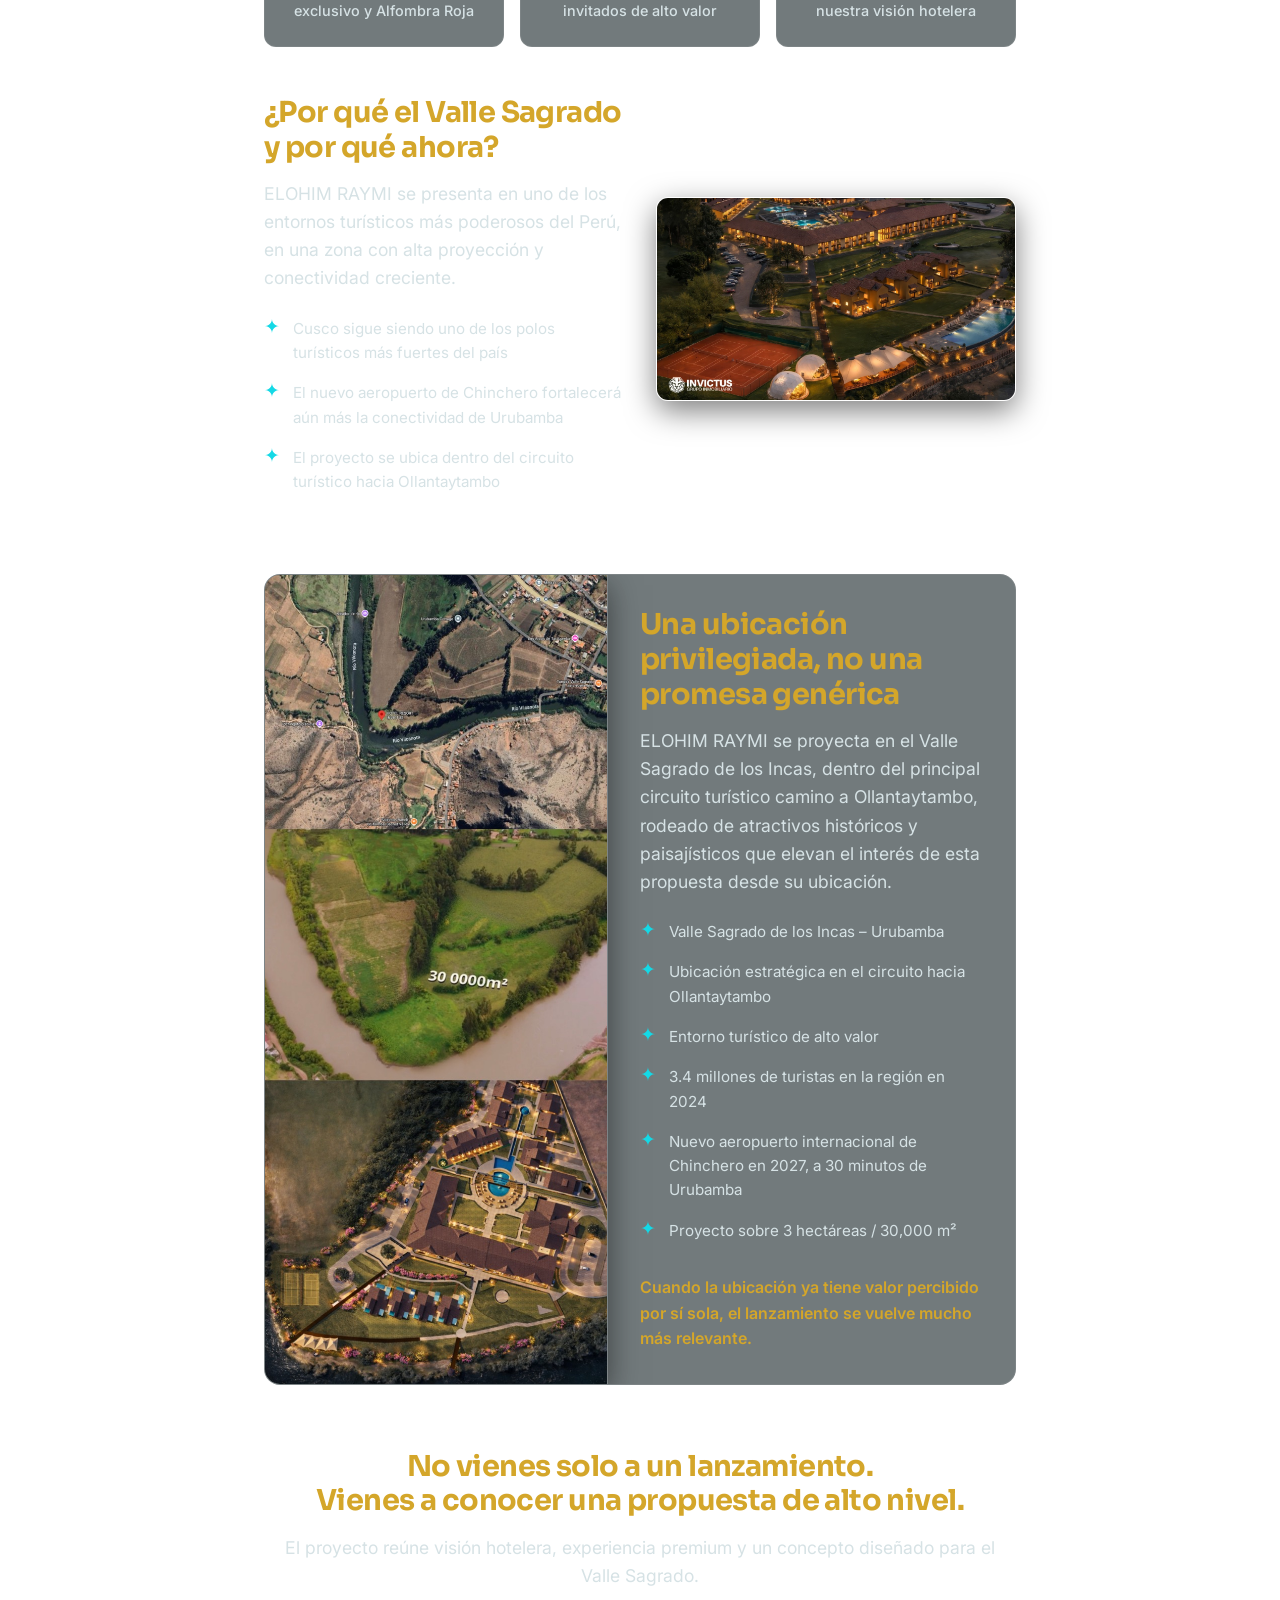
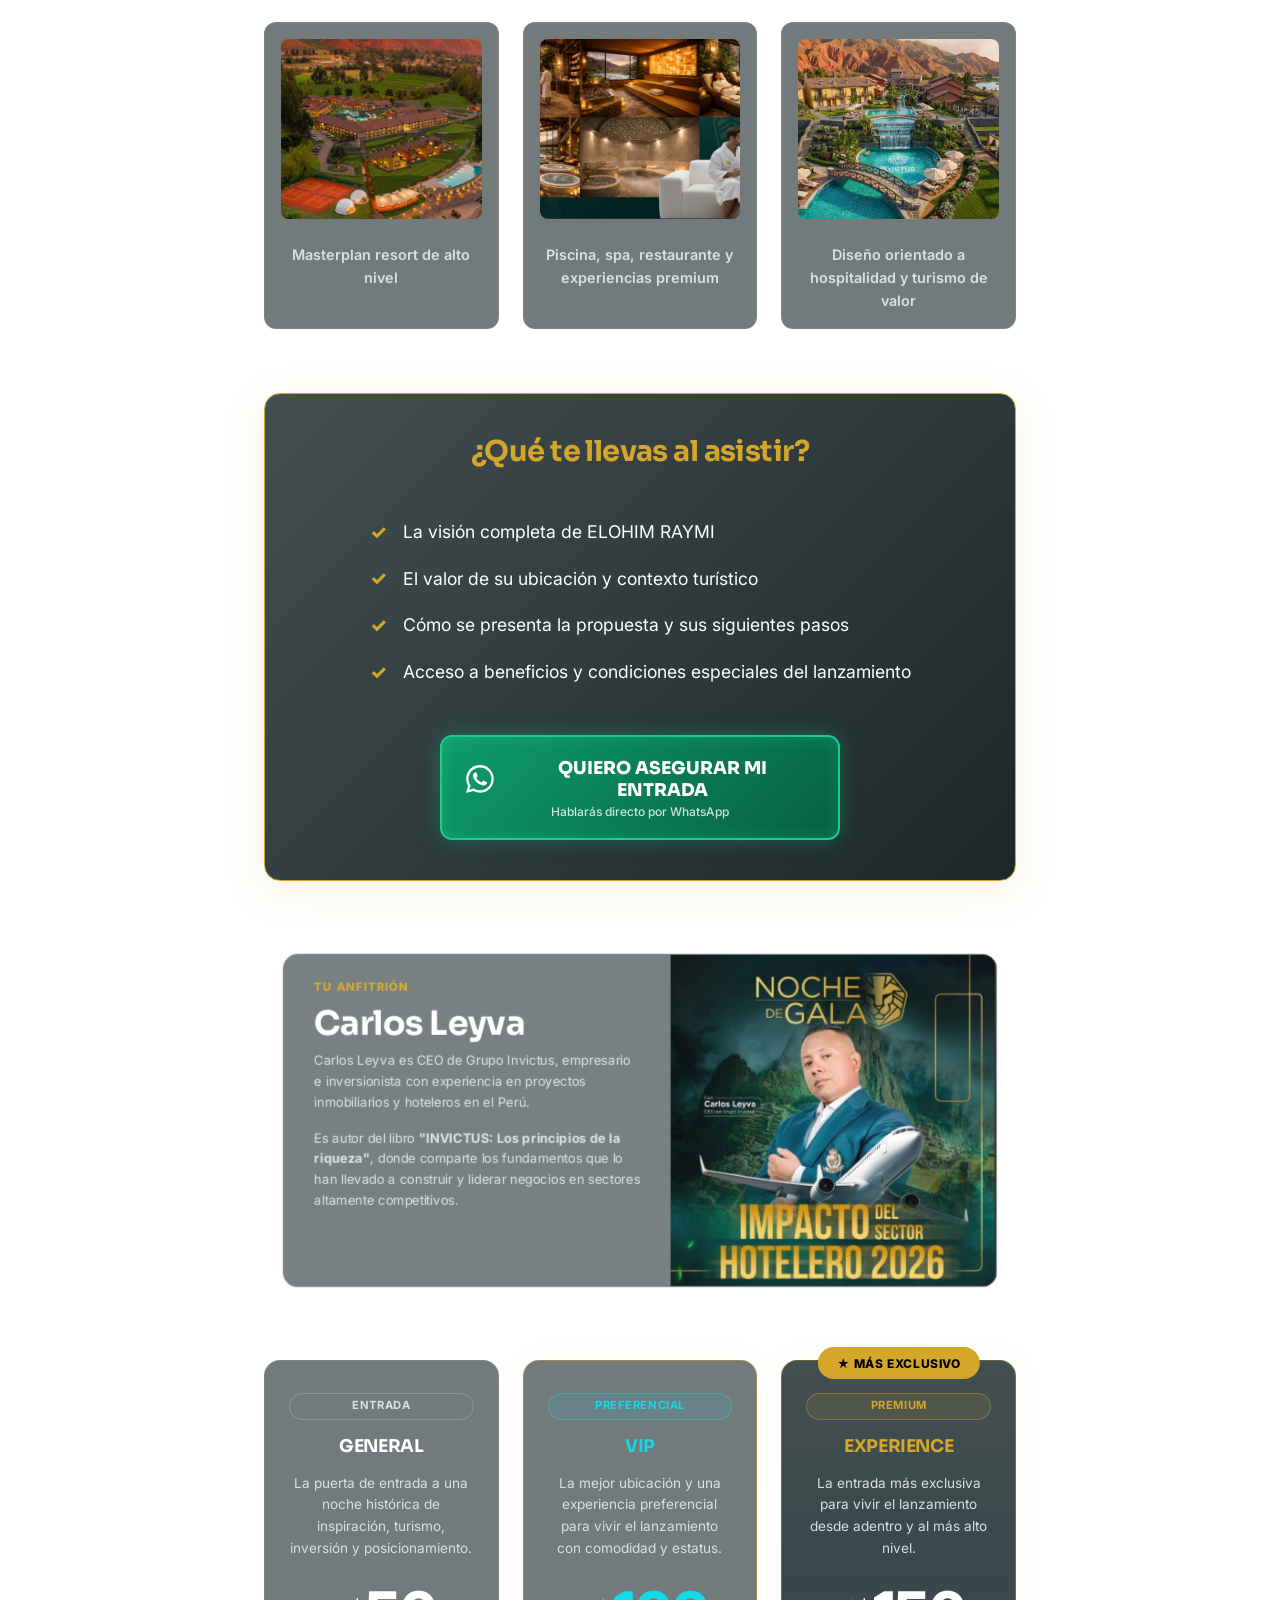
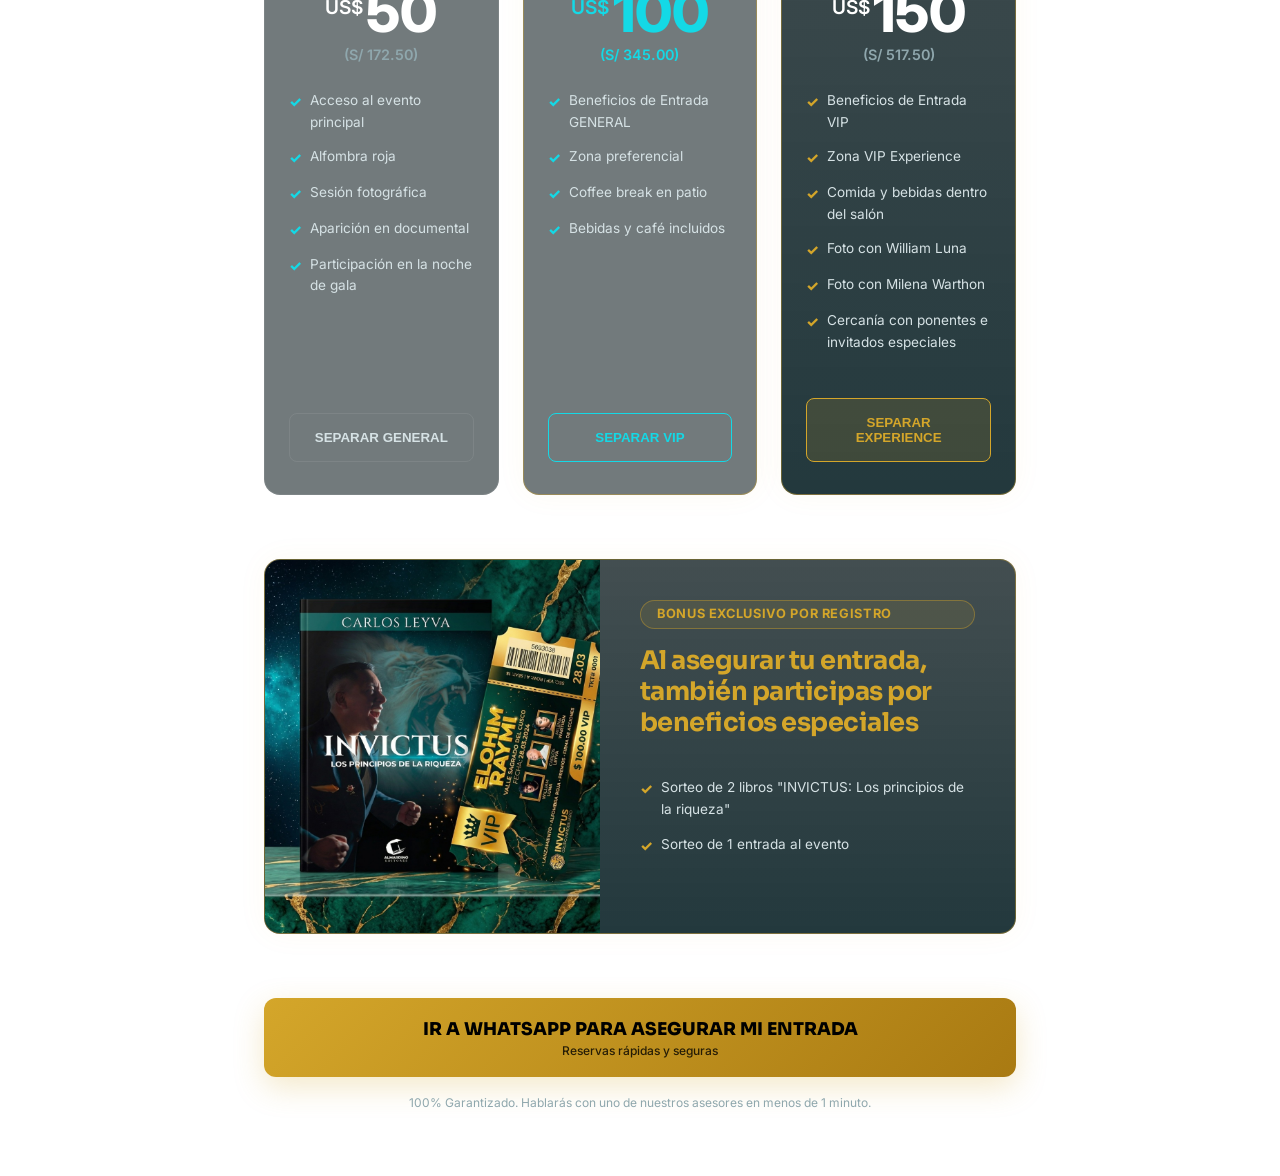
==== commit 7b7cdeaa: "feat: landing page strategic interventions, content and images integration" ====
--- a/vsl/index.html
+++ b/vsl/index.html
@@ -5,7 +5,7 @@
     <meta name="viewport" content="width=device-width, initial-scale=1.0">
     <title>Entradas Oficiales | ELOHIM RAYMI VSL</title>
     <meta name="description" content="Asegura tu entrada al lanzamiento oficial de ELOHIM RAYMI en Cusco.">
-    <link rel="icon" type="image/png" href="../WhatsApp Image 2026-03-09 at 14.13.30.jpeg">
+    <link rel="icon" type="image/png" href="WhatsApp Image 2026-03-09 at 14.13.30.jpeg">
     <link rel="stylesheet" href="styles.css">
 
     <!-- Fonts -->
@@ -39,7 +39,7 @@
     <!-- Header -->
     <header class="header-minimal">
         <div class="logo-container">
-            <img src="../WhatsApp Image 2026-03-09 at 14.13.30.jpeg" alt="Logo Invictus" class="header-logo">
+            <img src="WhatsApp Image 2026-03-09 at 14.13.30.jpeg" alt="Logo Invictus" class="header-logo">
             <span class="logo-clean">INVICTUS</span>
         </div>
     </header>
@@ -90,7 +90,7 @@
                     </button>
                 </div>
 
-                <p class="shimmer-gold-text">Conoce el primer Hotel Resort 6 estrellas en Cusco - Valle Sagrado</p>
+                <p class="shimmer-gold-text">Conoce la visión detrás del Hotel Resort de Lujo en el Valle Sagrado y por qué esta fecha importa.</p>
             </div>
         </section>
 
@@ -144,8 +144,98 @@
                     </div>
                 </div>
 
+                <!-- =========================== -->
+                <!-- 4 SECCIONES DE CONTEXTO     -->
+                <!-- =========================== -->
+
+                <!-- SECCIÓN 1: POR QUÉ AQUÍ -->
+                <section class="info-section">
+                    <div class="info-grid">
+                        <div class="info-text">
+                            <h2 class="section-title">¿Por qué el Valle Sagrado y por qué ahora?</h2>
+                            <p class="section-subtitle">ELOHIM RAYMI se presenta en uno de los entornos turísticos más poderosos del Perú, en una zona con alta proyección y conectividad creciente.</p>
+                            <ul class="info-bullets">
+                                <li><span class="bullet-icon">✦</span> Cusco sigue siendo uno de los polos turísticos más fuertes del país</li>
+                                <li><span class="bullet-icon">✦</span> El nuevo aeropuerto de Chinchero fortalecerá aún más la conectividad de Urubamba</li>
+                                <li><span class="bullet-icon">✦</span> El proyecto se ubica dentro del circuito turístico hacia Ollantaytambo</li>
+                            </ul>
+                        </div>
+                        <div class="info-visual">
+                            <img src="WhatsApp Image 2026-03-09 at 13.27.42.jpeg" alt="Mapa Valle Sagrado" class="visual-img">
+                        </div>
+                    </div>
+                </section>
+
+                <!-- SECCIÓN 2: UBICACIÓN -->
+                <section class="info-section">
+                    <div class="glass-card-wide">
+                        <div class="info-visual-wide">
+                            <img src="VERTICALTRIPLE.jpeg" alt="Ubicación real terreno" class="visual-img">
+                        </div>
+                        <div class="info-text-wide">
+                            <h2 class="section-title">Una ubicación privilegiada, no una promesa genérica</h2>
+                            <p class="section-subtitle">ELOHIM RAYMI se proyecta en el Valle Sagrado de los Incas, dentro del principal circuito turístico camino a Ollantaytambo, rodeado de atractivos históricos y paisajísticos que elevan el interés de esta propuesta desde su ubicación.</p>
+                            <ul class="info-bullets">
+                                <li><span class="bullet-icon">✦</span> Valle Sagrado de los Incas – Urubamba</li>
+                                <li><span class="bullet-icon">✦</span> Ubicación estratégica en el circuito hacia Ollantaytambo</li>
+                                <li><span class="bullet-icon">✦</span> Entorno turístico de alto valor</li>
+                                <li><span class="bullet-icon">✦</span> 3.4 millones de turistas en la región en 2024</li>
+                                <li><span class="bullet-icon">✦</span> Nuevo aeropuerto internacional de Chinchero en 2027, a 30 minutos de Urubamba</li>
+                                <li><span class="bullet-icon">✦</span> Proyecto sobre 3 hectáreas / 30,000 m²</li>
+                            </ul>
+                            <p class="section-remate" style="font-weight: 600; color: var(--gold-premium); margin-top: 1rem;">Cuando la ubicación ya tiene valor percibido por sí sola, el lanzamiento se vuelve mucho más relevante.</p>
+                        </div>
+                    </div>
+                </section>
+
+                <!-- SECCIÓN 3: QUÉ LO HACE DISTINTO -->
+                <section class="info-section">
+                    <div class="info-center">
+                        <h2 class="section-title">No vienes solo a un lanzamiento.<br>Vienes a conocer una propuesta de alto nivel.</h2>
+                        <p class="section-subtitle">El proyecto reúne visión hotelera, experiencia premium y un concepto diseñado para el Valle Sagrado.</p>
+                    </div>
+                    <div class="render-grid">
+                        <div class="render-card">
+                            <img src="1ra imagen.jpeg" alt="Masterplan Resort" class="render-img">
+                            <p>Masterplan resort de alto nivel</p>
+                        </div>
+                        <div class="render-card">
+                            <img src="piscina-spa.jpeg" alt="Piscina y SPA" class="render-img">
+                            <p>Piscina, spa, restaurante y experiencias premium</p>
+                        </div>
+                        <div class="render-card">
+                            <img src="3ra imagen.jpeg" alt="Hospitalidad y Turismo" class="render-img">
+                            <p>Diseño orientado a hospitalidad y turismo de valor</p>
+                        </div>
+                    </div>
+                </section>
+
+                <!-- SECCIÓN 4: QUÉ TE LLEVAS -->
+                <section class="info-section takeaway-section">
+                    <div class="takeaway-glass">
+                        <h2 class="section-title">¿Qué te llevas al asistir?</h2>
+                        <ul class="takeaway-bullets">
+                            <li><span class="check-icon-gold">✓</span> La visión completa de ELOHIM RAYMI</li>
+                            <li><span class="check-icon-gold">✓</span> El valor de su ubicación y contexto turístico</li>
+                            <li><span class="check-icon-gold">✓</span> Cómo se presenta la propuesta y sus siguientes pasos</li>
+                            <li><span class="check-icon-gold">✓</span> Acceso a beneficios y condiciones especiales del lanzamiento</li>
+                        </ul>
+                        <div class="takeaway-cta">
+                            <button class="btn-neon-whatsapp" onclick="openWhatsAppModal('Reserva WhatsApp')">
+                                <div class="btn-neon-content">
+                                    <svg class="whatsapp-icon" viewBox="0 0 24 24" fill="currentColor" width="28" height="28">
+                                        <path d="M17.472 14.382c-.297-.149-1.758-.867-2.03-.967-.273-.099-.471-.148-.67.15-.197.297-.767.966-.94 1.164-.173.199-.347.223-.644.075-.297-.15-1.255-.463-2.39-1.475-.883-.788-1.48-1.761-1.653-2.059-.173-.297-.018-.458.13-.606.134-.133.298-.347.446-.52.149-.174.198-.298.298-.497.099-.198.05-.371-.025-.52-.075-.149-.669-1.612-.916-2.207-.242-.579-.487-.5-.669-.51-.173-.008-.371-.01-.57-.01-.198 0-.52.074-.792.372-.272.297-1.04 1.016-1.04 2.479 0 1.462 1.065 2.875 1.213 3.074.149.198 2.096 3.2 5.077 4.487.709.306 1.262.489 1.694.625.712.227 1.36.195 1.871.118.571-.085 1.758-.719 2.006-1.413.248-.694.248-1.289.173-1.413-.074-.124-.272-.198-.57-.347m-5.421 7.403h-.004a9.87 9.87 0 01-5.031-1.378l-.361-.214-3.741.982.998-3.648-.235-.374a9.86 9.86 0 01-1.51-5.26c.001-5.45 4.436-9.884 9.888-9.884 2.64 0 5.122 1.03 6.988 2.898a9.825 9.825 0 012.893 6.994c-.003 5.45-4.437 9.884-9.885 9.884m8.413-18.297A11.815 11.815 0 0012.05 0C5.495 0 .16 5.335.157 11.892c0 2.096.547 4.142 1.588 5.945L.057 24l6.305-1.654a11.882 11.882 0 005.683 1.448h.005c6.554 0 11.89-5.335 11.893-11.893a11.821 11.821 0 00-3.48-8.413z"/>
+                                    </svg>
+                                    QUIERO ASEGURAR MI ENTRADA
+                                </div>
+                                <span class="btn-subtext">Hablarás directo por WhatsApp</span>
+                            </button>
+                        </div>
+                    </div>
+                </section>
+
                 <!-- Anfitrión Carlos Leyva -->
-                <section class="host-section">
+                <section class="host-section host-section-compact">
                     <div class="host-container glass-panel">
                         <div class="host-content">
                             <span class="host-badge">TU ANFITRIÓN</span>
@@ -179,7 +269,7 @@
                             <li><span class="check-icon">✓</span> Aparición en documental</li>
                             <li><span class="check-icon">✓</span> Participación en la noche de gala</li>
                         </ul>
-                        <button class="btn-tier-outline" onclick="openWhatsAppModal('GENERAL')">COMPRAR ENTRADA</button>
+                        <button class="btn-tier-outline" onclick="openWhatsAppModal('GENERAL')">SEPARAR GENERAL</button>
                     </div>
 
                     <!-- VIP -->
@@ -193,12 +283,12 @@
                         </div>
                         <p class="soles-price text-cyan">(S/ 345.00)</p>
                         <ul class="benefits-list">
-                            <li><span class="check-icon text-cyan">✓</span> Beneficios de Entrada VIP</li>
+                            <li><span class="check-icon text-cyan">✓</span> Beneficios de Entrada GENERAL</li>
                             <li><span class="check-icon text-cyan">✓</span> Zona preferencial</li>
                             <li><span class="check-icon text-cyan">✓</span> Coffee break en patio</li>
                             <li><span class="check-icon text-cyan">✓</span> Bebidas y café incluidos</li>
                         </ul>
-                        <button class="btn-tier-cyan" onclick="openWhatsAppModal('VIP')">COMPRAR ENTRADA</button>
+                        <button class="btn-tier-cyan" onclick="openWhatsAppModal('VIP')">SEPARAR VIP</button>
                     </div>
 
                     <!-- EXPERIENCE -->
@@ -220,7 +310,7 @@
                             <li><span class="check-icon text-gold">✓</span> Foto con Milena Warthon</li>
                             <li><span class="check-icon text-gold">✓</span> Cercanía con ponentes e invitados especiales</li>
                         </ul>
-                        <button class="btn-tier-gold" onclick="openWhatsAppModal('EXPERIENCE')">COMPRAR ENTRADA</button>
+                        <button class="btn-tier-gold" onclick="openWhatsAppModal('EXPERIENCE')">SEPARAR EXPERIENCE</button>
                     </div>
                 </div>
 
--- a/vsl/styles.css
+++ b/vsl/styles.css
@@ -28,7 +28,7 @@
 
 body {
     background: linear-gradient(rgba(3, 16, 19, 0.95), rgba(3, 16, 19, 0.9)), 
-                url('../WhatsApp Image 2026-03-09 at 13.27.42.jpeg');
+                url('WhatsApp Image 2026-03-09 at 13.27.42.jpeg');
     background-size: cover;
     background-position: center;
     background-attachment: fixed;
@@ -986,3 +986,210 @@
         font-size: 0.8rem;
     }
 }
+
+/* ===========================
+   NUEVAS SECCIONES INFO
+   =========================== */
+.info-section {
+    margin-bottom: 4rem;
+}
+
+.section-title {
+    font-size: 1.8rem;
+    color: var(--gold-premium);
+    margin-bottom: 1rem;
+}
+
+.section-subtitle {
+    font-size: 1.1rem;
+    color: var(--text-sec);
+    margin-bottom: 1.5rem;
+    line-height: 1.6;
+}
+
+.info-bullets {
+    list-style: none;
+    padding: 0;
+}
+
+.info-bullets li {
+    display: flex;
+    align-items: flex-start;
+    gap: 0.8rem;
+    margin-bottom: 1rem;
+    font-size: 0.95rem;
+    color: var(--text-sec);
+}
+
+.bullet-icon {
+    color: var(--cyan-bright);
+    font-size: 1.2rem;
+    line-height: 1;
+}
+
+/* Section 1 Grid */
+.info-grid {
+    display: grid;
+    grid-template-columns: 1fr;
+    gap: 2rem;
+    align-items: center;
+}
+
+@media (min-width: 768px) {
+    .info-grid {
+        grid-template-columns: 1fr 1fr;
+    }
+}
+
+.visual-img {
+    width: 100%;
+    border-radius: 12px;
+    border: 1px solid var(--glass-border);
+    box-shadow: 0 10px 30px rgba(0,0,0,0.5);
+    object-fit: cover;
+}
+
+/* Section 2 Wide Card */
+.glass-card-wide {
+    background: var(--glass-bg);
+    border: 1px solid var(--glass-border);
+    border-radius: 16px;
+    overflow: hidden;
+    -webkit-backdrop-filter: blur(10px);
+    backdrop-filter: blur(10px);
+    display: flex;
+    flex-direction: column;
+}
+
+@media (min-width: 768px) {
+    .glass-card-wide {
+        flex-direction: row;
+    }
+}
+
+.info-visual-wide {
+    flex: 1;
+}
+
+.info-visual-wide .visual-img {
+    height: 100%;
+    border-radius: 0;
+    border: none;
+    border-right: 1px solid var(--glass-border);
+}
+
+.info-text-wide {
+    flex: 1;
+    padding: 2rem;
+    display: flex;
+    flex-direction: column;
+    justify-content: center;
+}
+
+/* Section 3 Renders */
+.info-center {
+    text-align: center;
+    margin-bottom: 2rem;
+}
+
+.render-grid {
+    display: grid;
+    grid-template-columns: 1fr;
+    gap: 1.5rem;
+}
+
+@media (min-width: 768px) {
+    .render-grid {
+        grid-template-columns: repeat(3, 1fr);
+    }
+}
+
+.render-card {
+    background: var(--glass-bg);
+    border: 1px solid var(--glass-border);
+    border-radius: 12px;
+    padding: 1rem;
+    text-align: center;
+    transition: transform 0.3s ease;
+}
+
+.render-card:hover {
+    transform: translateY(-5px);
+    border-color: var(--gold-premium);
+}
+
+.render-img {
+    width: 100%;
+    height: 180px;
+    object-fit: cover;
+    border-radius: 8px;
+    margin-bottom: 1rem;
+}
+
+.render-card p {
+    font-size: 0.9rem;
+    font-weight: 600;
+    color: var(--text-sec);
+}
+
+/* Section 4 Takeaway */
+.takeaway-glass {
+    background: linear-gradient(135deg, rgba(20, 34, 37, 0.8) 0%, rgba(3, 16, 19, 0.9) 100%);
+    border: 1px solid var(--gold-premium);
+    border-radius: 16px;
+    padding: 2.5rem;
+    text-align: center;
+    box-shadow: 0 10px 40px rgba(212, 166, 42, 0.15);
+}
+
+.takeaway-bullets {
+    list-style: none;
+    padding: 0;
+    margin: 2rem 0;
+    text-align: left;
+    display: inline-block;
+}
+
+.takeaway-bullets li {
+    font-size: 1.1rem;
+    color: var(--text-primary);
+    margin-bottom: 1rem;
+    display: flex;
+    align-items: center;
+    gap: 1rem;
+}
+
+.check-icon-gold {
+    color: var(--gold-premium);
+    font-weight: 800;
+    font-size: 1.2rem;
+}
+
+.takeaway-cta {
+    max-width: 400px;
+    margin: 0 auto;
+}
+
+/* Reducción de host section */
+.host-section-compact .host-container {
+    opacity: 0.95;
+    transform: scale(0.95);
+}
+.host-section-compact .host-content {
+    padding: 1.5rem 2rem;
+}
+.host-section-compact .host-name {
+    font-size: 1.8rem;
+    margin-bottom: 0.5rem;
+}
+@media (min-width: 768px) {
+    .host-section-compact .host-name {
+        font-size: 2.2rem;
+    }
+}
+.host-section-compact p {
+    font-size: 0.85rem;
+}
+.host-section-compact .host-image-wrapper {
+    min-height: 250px;
+}
